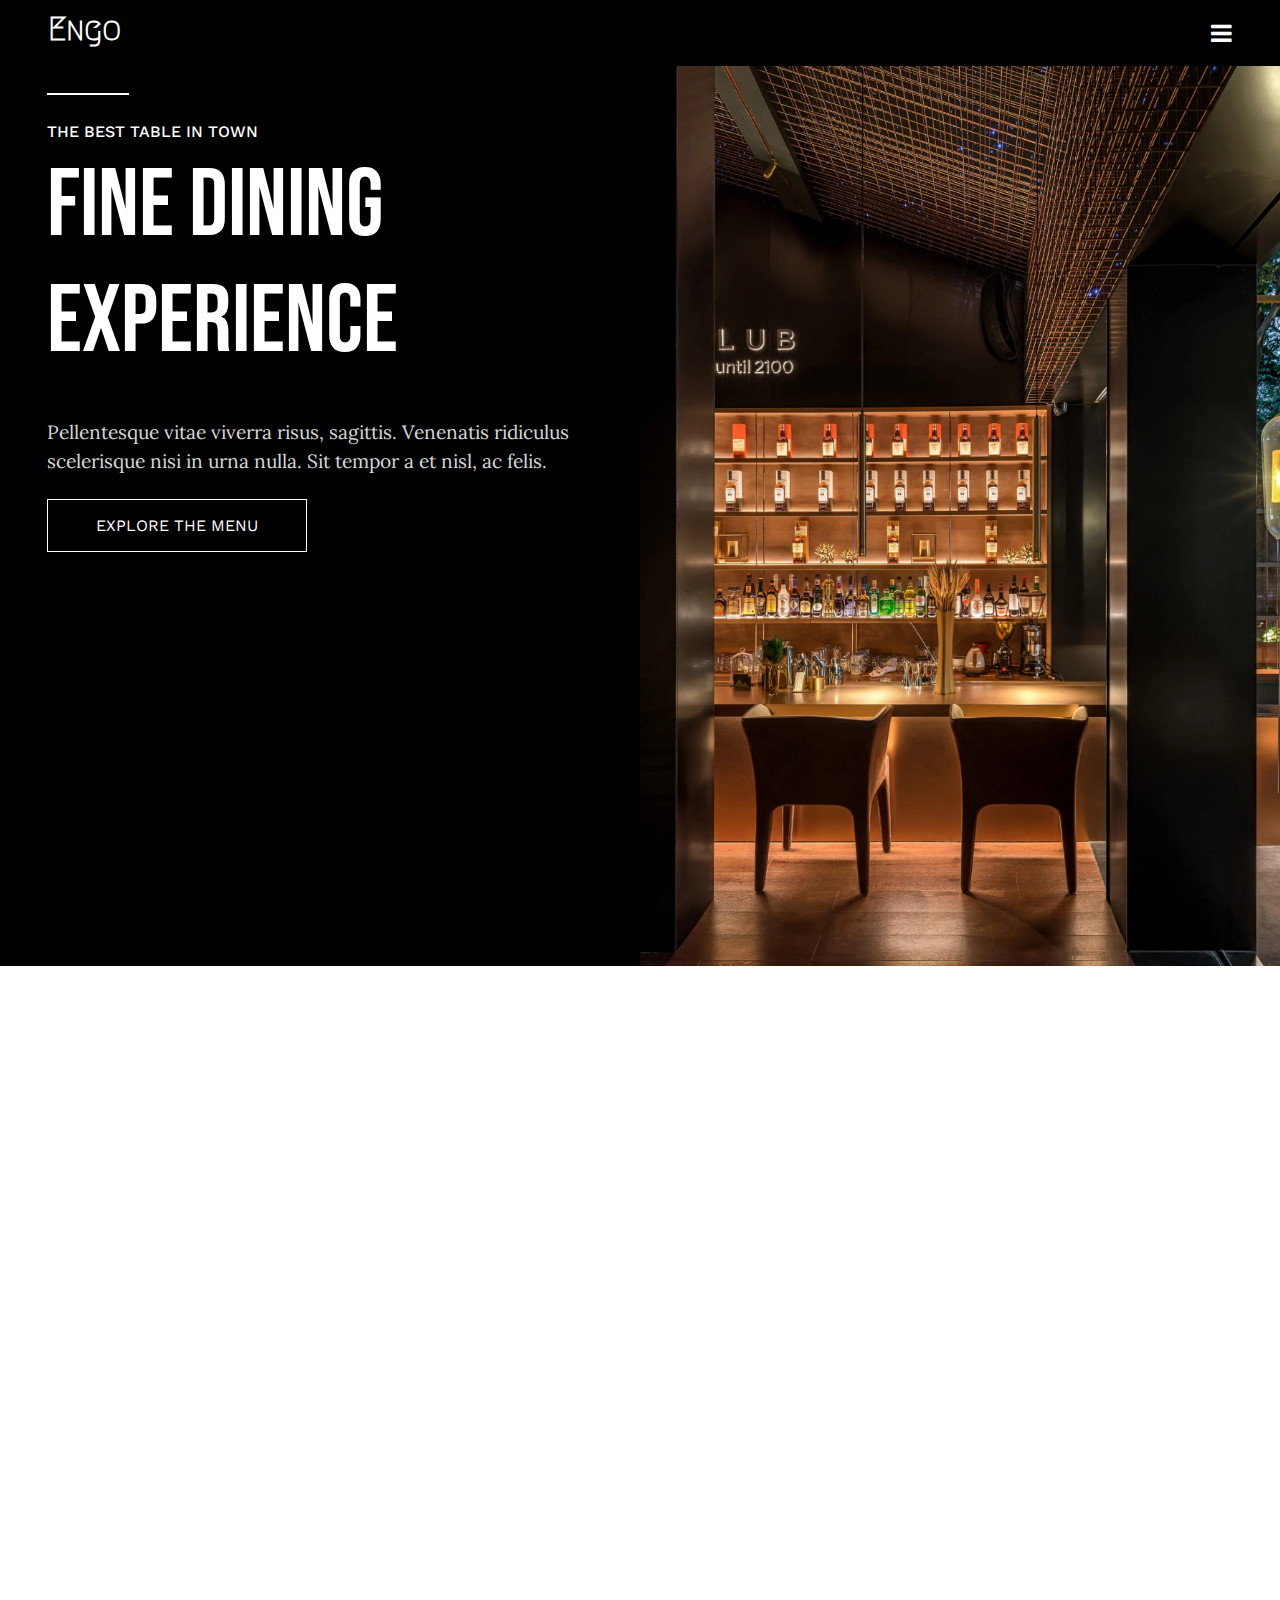
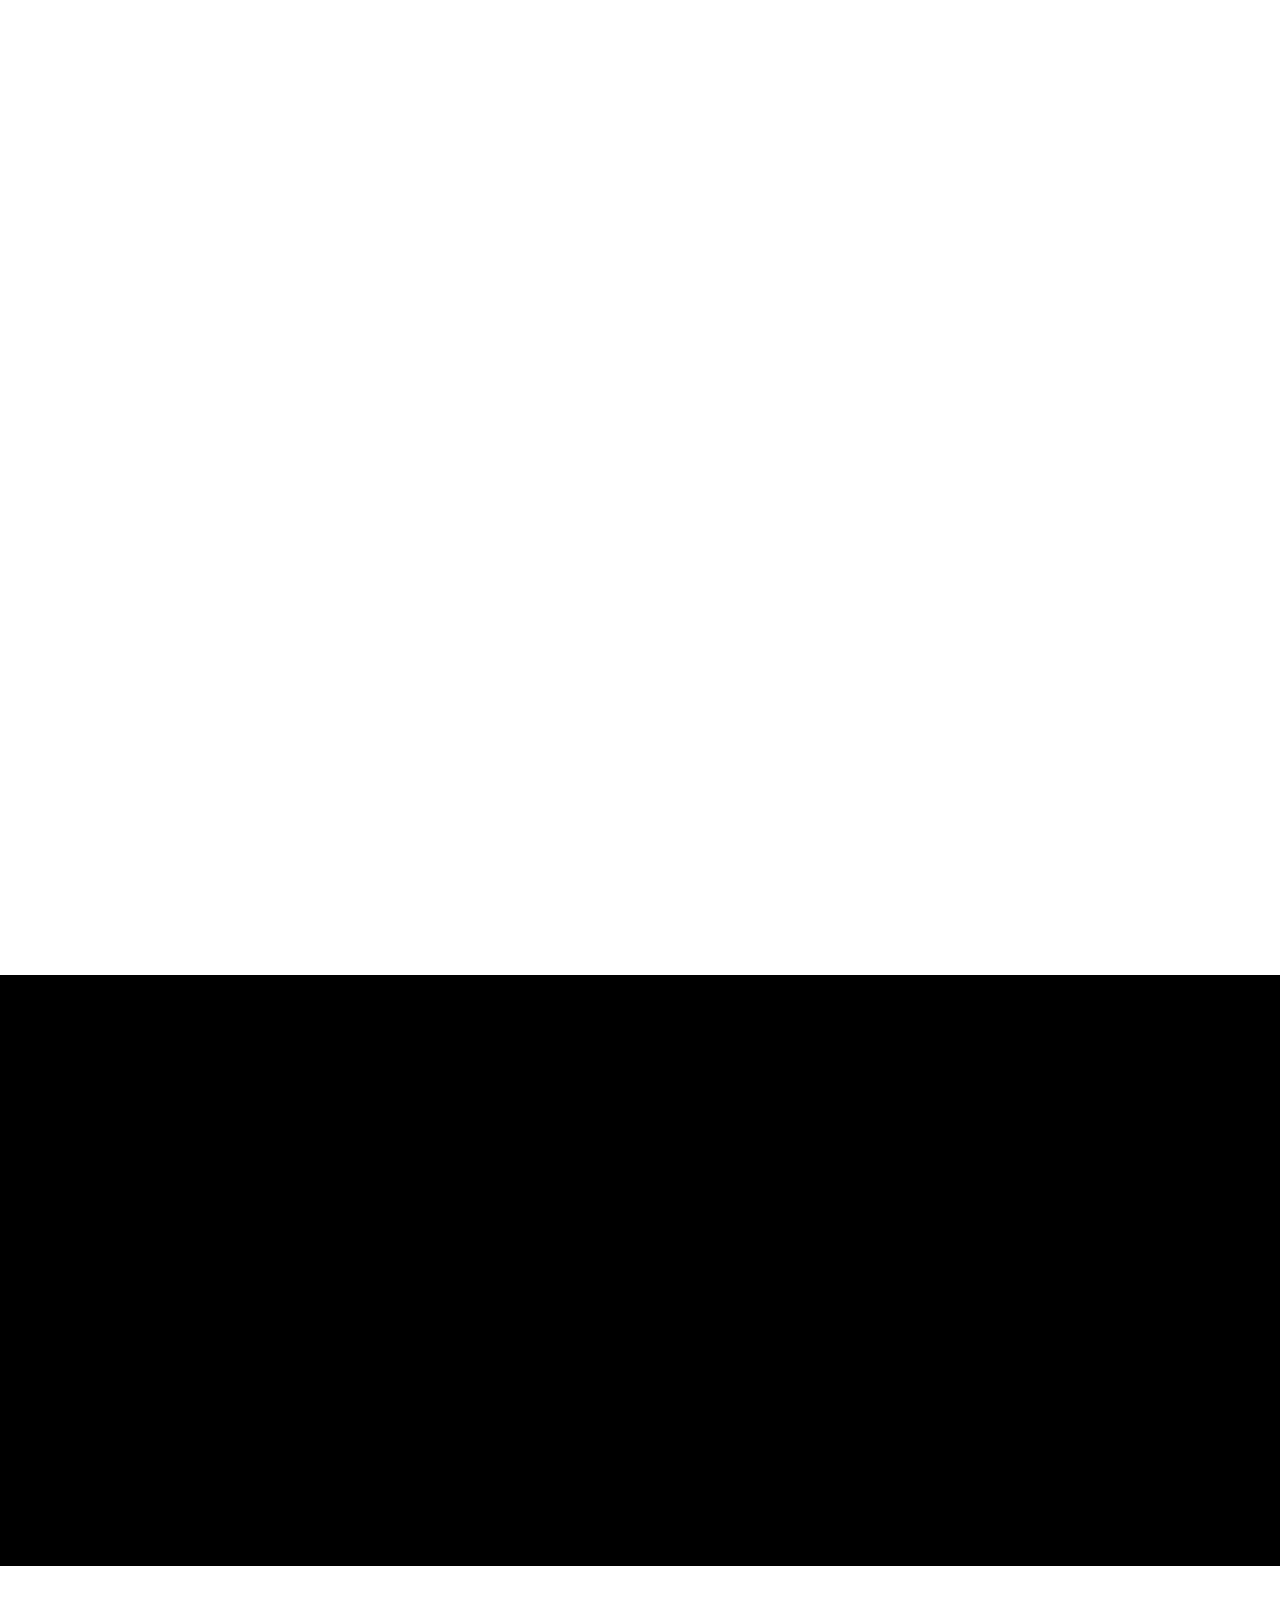
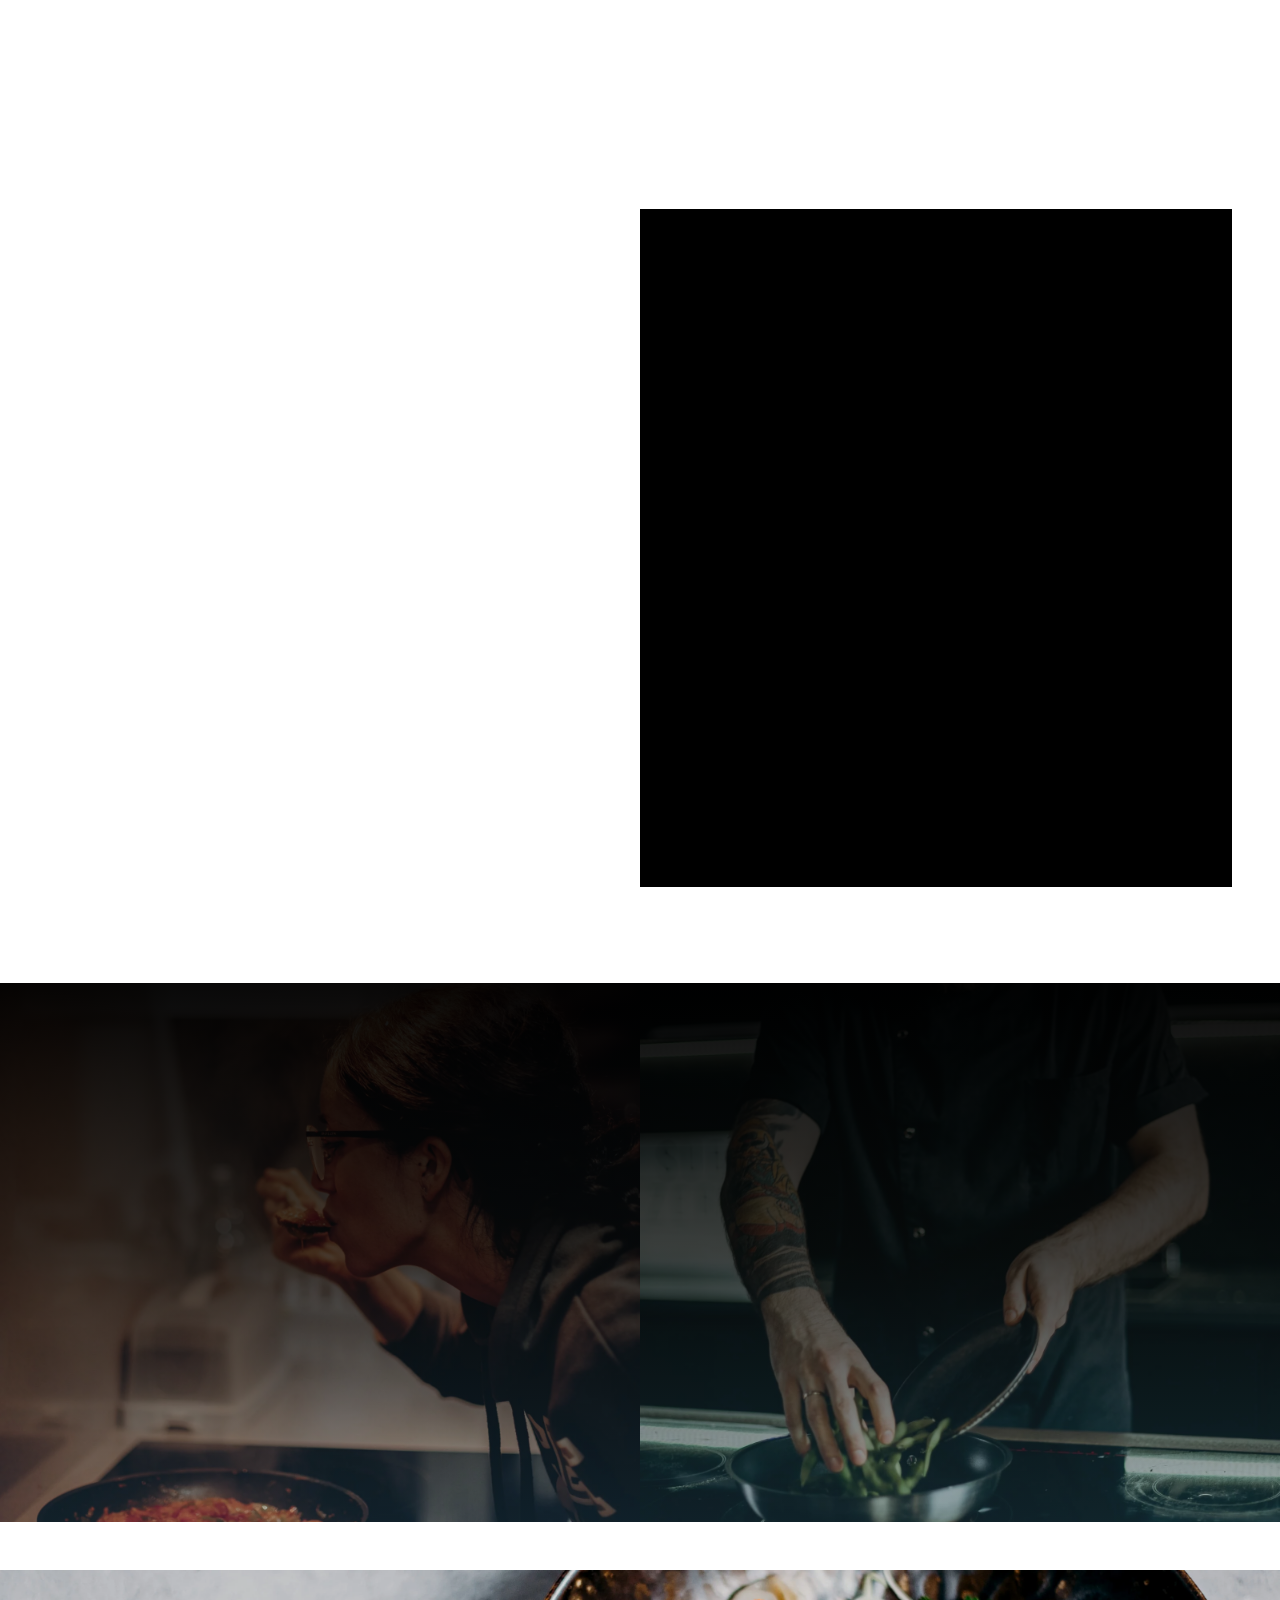
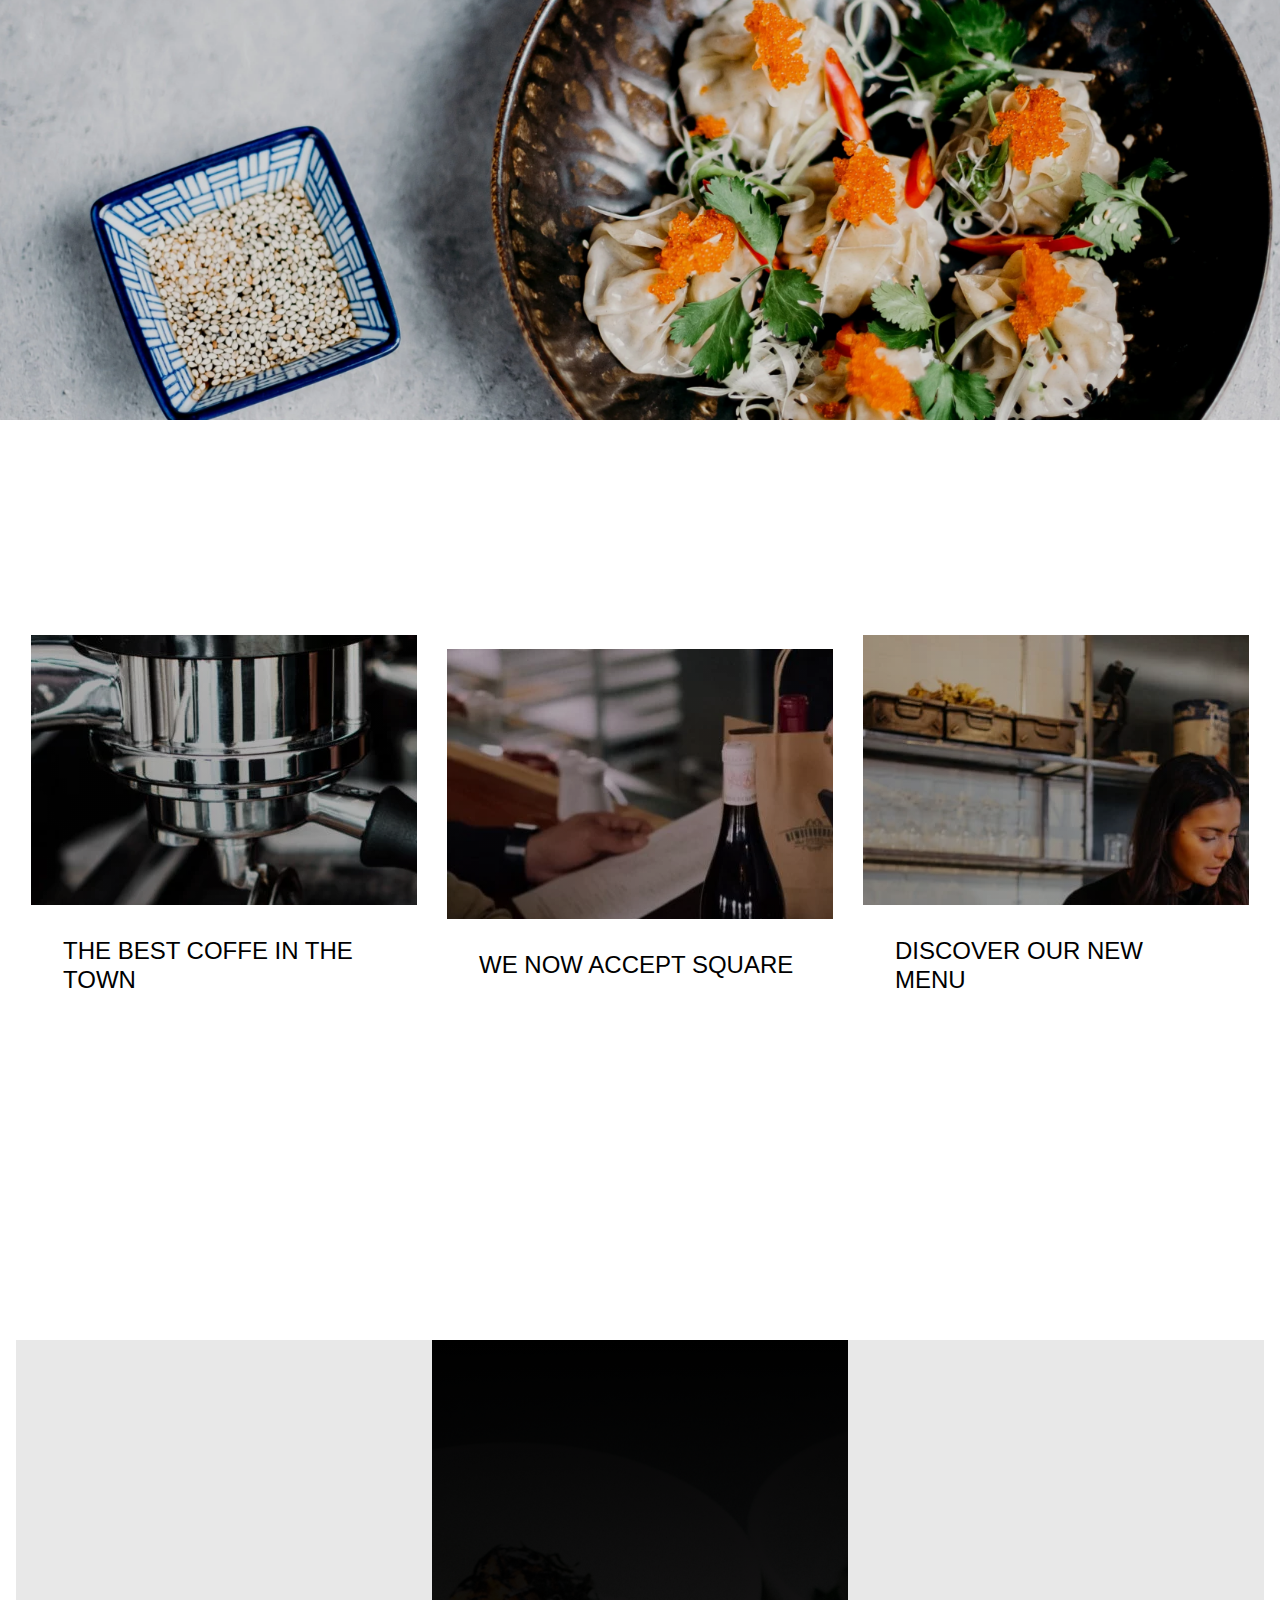
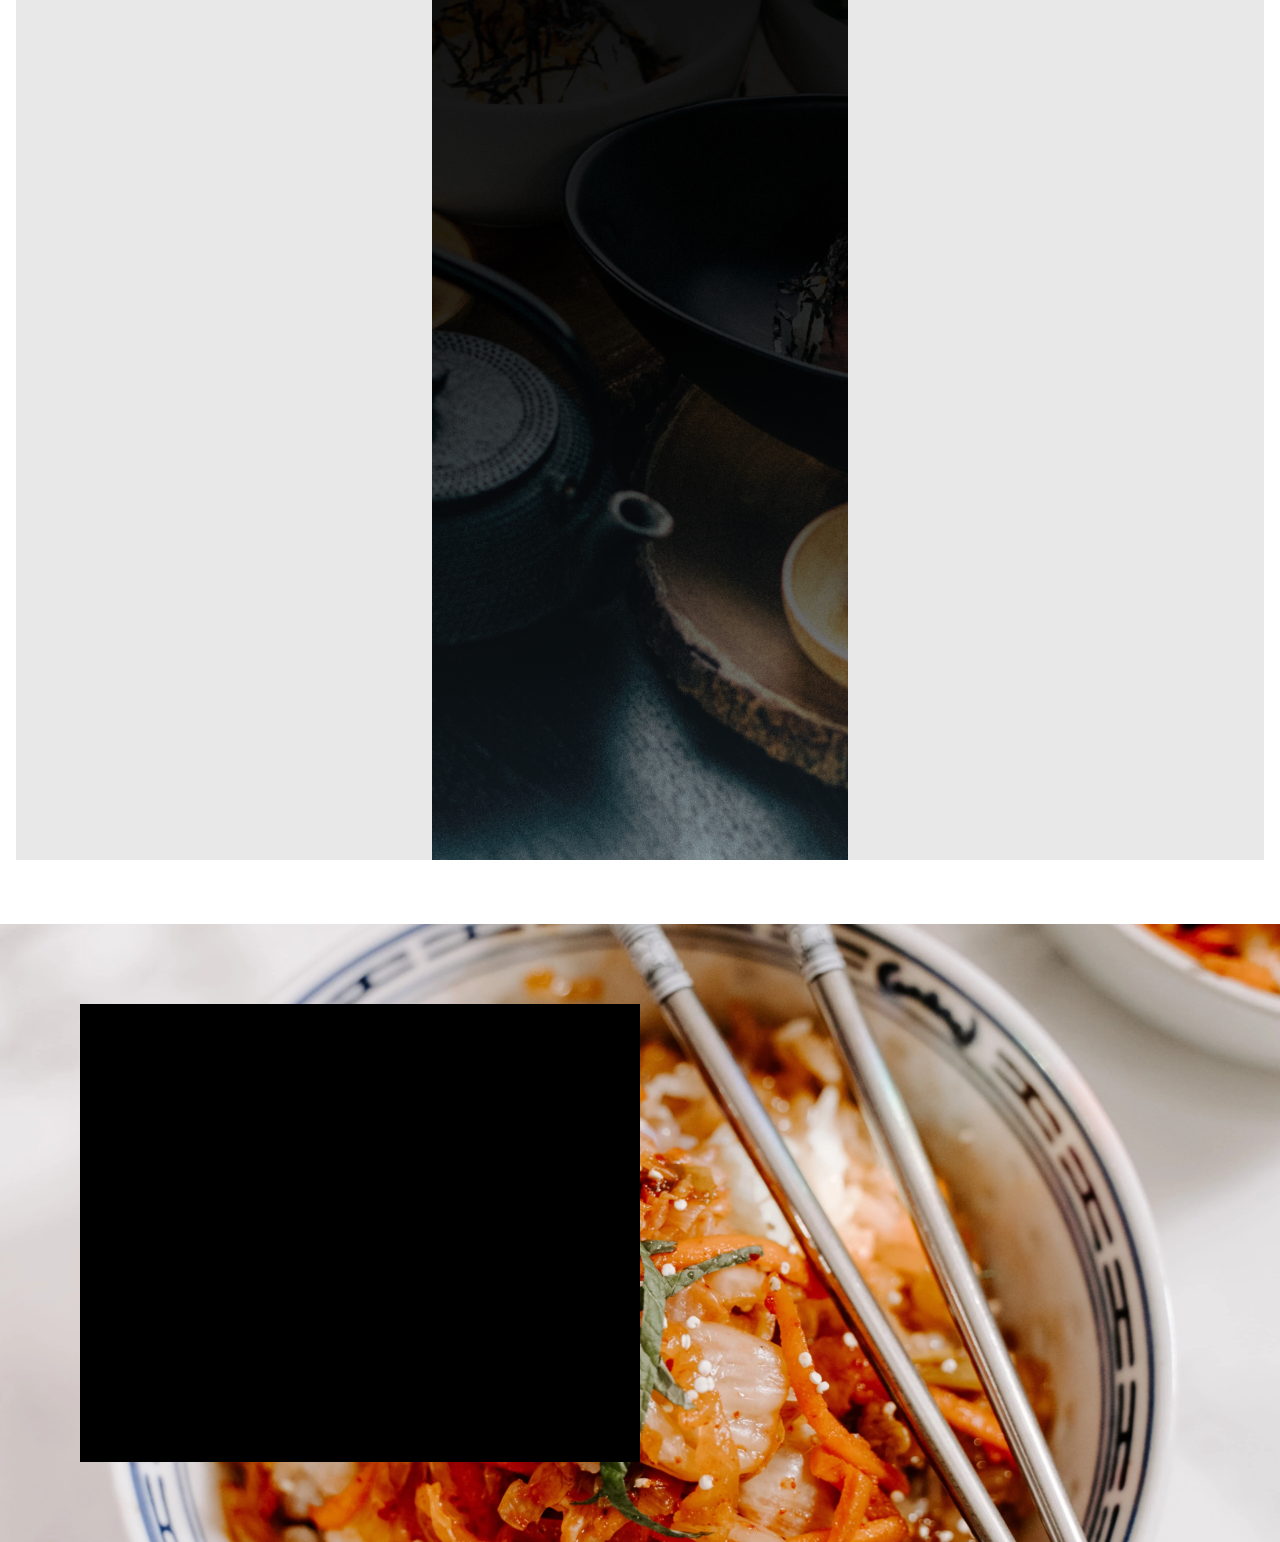
==== index.html @ 0f0e66f7 "inti commit" ====
<html lang="en">

<head>
    <meta charset="UTF-8">
    <meta name="viewport" content="width=device-width, initial-scale=1.0">
    <meta http-equiv="X-UA-Compatible" content="ie=edge">
    <title>Restaurant - Engo</title>
    <link rel="stylesheet" href="https://fonts.googleapis.com/css?family=Exo+2:400,600,700|Megrim">
    <link href="https://fonts.googleapis.com/css?family=Bebas+Neue&display=swap" rel="stylesheet">
    <link href="https://fonts.googleapis.com/css?family=Work+Sans&display=swap" rel="stylesheet">
    <link href="https://fonts.googleapis.com/css?family=Lora&display=swap" rel="stylesheet">
    <link rel="stylesheet" href="https://maxcdn.bootstrapcdn.com/font-awesome/4.7.0/css/font-awesome.min.css" integrity="sha384-wvfXpqpZZVQGK6TAh5PVlGOfQNHSoD2xbE+QkPxCAFlNEevoEH3Sl0sibVcOQVnN" crossorigin="anonymous">
    <link rel="stylesheet" href="https://labs.andrewchee.com/2018/css/main.css">
    <link rel="stylesheet" href="./assets/css/bootstrap.min.css">
    <link rel="stylesheet" href="./assets/css/animate.min.css">
    <link rel="stylesheet" href="./assets/css/style.css">
</head>

<body>
    <div class="container-fluid p-0 m-0">
        <div class="wrapper">
            <nav class="navbar">
                <h6 class="brand">Engo</h6>
                <div class="navbar-buttons">
                    <!-- <button class="button" type="button" name="button">CONTACT</button> -->
                    <span class="open-menu"><i class="fa fa-bars" aria-hidden="true"></i></span>
                </div>
            </nav>
        
            <nav class="overlay">
                <h6 class="nav-title">Engo</h6>
                <nav class="overlay-menu">
                    <ul>
                        <li><a href="#">Home</a></li>
                        <li><a href="#">Bulletin</a></li>
                        <li><a href="#">Our Menu</a></li>
                        <li><a href="#">Our Team</a></li>
                        <li><a href="#">Reception & Bar</a></li>
                        <li><a href="#">Culinary History</a></li>
                        <li><a href="#">Reservations</a></li>
                    </ul>
                    <div><span class="close-menu fa fa-times" aria-hidden="true"></span></div>
                </nav>
            </nav>

            <div id="Home">
                <div class="col-6">
                    <div class="home-spliter col-12">
                        <div class="spliter"></div>
                    </div>
                    <div class="home-content col-12">
                        <h4>THE BEST TABLE IN TOWN</h4>
                        <h1>FINE DINING <br> EXPERIENCE</h1>
                        <p>Pellentesque vitae viverra risus, sagittis. Venenatis ridiculus scelerisque nisi in urna nulla. Sit tempor a et nisl, ac felis.</p>
                        <a href="#">EXPLORE THE MENU</a>
                    </div>
                </div>
                <div class="home-image col-12 col-lg-6">
                    <div class="img"></div>
                </div>
            </div>
            <div id="About">
                <div class="about-content col-12 col-md-6">
                    <p><strong>HAC TELLUS, FELIS RISUS AT</strong> mattis mattis. Eget euismod semper eget tortor, donec amet, blandit. Tristique facilisi faucibus elementum feugiat in nam in feugiat. Ipsum odio etiam duis facilisis amet vulputate.</p>
                    <h1>food is our common ground, a universal experience.</h1>
                    <p>Tristique tempus condimentum diam donec. Condimentum ullamcorper sit elementum hendrerit mi nulla in consequat, ut. Metus, nullam scelerisque netus viverra dui.</p>
                    <img src="./assets/images/signature.webp" alt="signature">    
                </div>
                <div class="about-img col-12 col-md-6">
                    <img src="./assets/images/info22x.webp" alt="info">
                    <!-- <span><a href="#">CALIFORNIA ROLLS – $22</a></span> -->
                </div>
            </div>
            <div id="Services">
                <div class="col-12 col-md-6 col-lg-4 service">
                    <img src="./assets/images/noodles.png" alt="dish">
                    <h1>The best table in town</h1>
                    <hr>
                    <p>Sed aenean egestas ut aliquam turpis mauris, molestie. Vitae tellus tempor sem id tempus neque, tellus turpis turpis. Morbi tortor id gravida aliquet.</p>
                    <a href="#">EXPLORE THE MENU</a>
                </div>
                <div class="col-12 col-md-6 col-lg-4 service">
                    <img src="./assets/images/bell-covering-hot-dish.png" alt="dish">
                    <h1>Fresh produce everyday</h1>
                    <hr>
                    <p>Hendrerit amet, volutpat leo non, commodo maecenas scelerisque tincidunt. Morbi vulputate morbi purus quisque sit sagittis orci elementum gravida.</p>
                    <a href="#">LEARN MORE ABOUT US</a>
                </div>
                <div class="col-12 col-md-6 col-lg-4 service">
                    <img src="./assets/images/tea-cup.png" alt="tea">
                    <h1>Perfect For Groups</h1>
                    <hr>
                    <p>Quam eu proin sit massa condimentum. Volutpat non pulvinar aliquet nunc. Orci elementum in aliquet a gravida vivamus aliquam turpis vitae.</p>
                    <a href="#">MAKE A RESERVATION</a>
                </div>
            </div>
            <div id="Explore">
                <div class="explore-image col-12 col-lg-6">
                    <img src="./assets/images/slider32x.webp" alt="slider32x">
                </div>
                <div class="explore-part col-12 col-lg-6">
                    <div class="explore-spliter col-12">
                        <div class="spliter"></div>
                    </div>
                    <div class="explore-content col-12">
                        <h4>FINE DINING EXPERIENCE</h4>
                        <h1>THE BEST TABLE IN TOWN</h1>
                        <p>Pellentesque vitae viverra risus, sagittis. Venenatis ridiculus scelerisque nisi in urna nulla. Sit tempor a et nisl, ac felis.</p>
                        <a href="#">EXPLORE THE MENU</a>
                    </div>
                </div>
            </div>
            <div id="Critics">
                <div class="critics-heading col-12">
                    <h1>What critics are saying about us</h1>
                    <hr>
                </div>
                <div class="critics-body col-12">
                    <div class="critics-image col-12 col-lg-6">
                        <img src="./assets/images/blog72x.jpg" alt="blog72x">
                    </div>
                    <div class="critics-content col-12 col-lg-6">
                        <h4>MEGGY STEWART</h4>
                        <h1>NEW YORK TIMES</h1>
                        <div class="rating">
                            <label aria-label="1 star" class="rating-label" for="rating3-1"><i class="rating-icon fa fa-star"></i></label>
                            <label aria-label="2 stars" class="rating-label" for="rating3-2"><i class="rating-icon fa fa-star"></i></label>
                            <label aria-label="3 stars" class="rating-label" for="rating3-3"><i class="rating-icon fa fa-star"></i></label>
                            <label aria-label="4 stars" class="rating-label" for="rating3-4"><i class="rating-icon fa fa-star"></i></label>
                            <label aria-label="5 stars" class="rating-label" for="rating3-5"><i class="rating-icon fa fa-star"></i></label>
                        </div>
                        <div class="spliter"></div>
                        <p>Non arcu mauris tortor ultrices mollis tellus euismod fermentum. Habitant amet tincidunt id sapien accumsan sed at. </p>
                        <p>Mmalesuada ullamcorper amet. Pretium pretium dignissim nisi.</p>
                        <a href="#">READ FULL ARTICLE</a>
                    </div>
                </div>
            </div>
            <div id="Reports">
                <div class="report col-lg-6">
                    <div class="report-content col-12">
                        <h4>MARY MAXEY</h4>
                        <h1>THE GUARDIAN</h1>
                        <div class="rating">
                            <label aria-label="1 star" class="rating-label" for="rating3-1"><i class="rating-icon fa fa-star"></i></label>
                            <label aria-label="2 stars" class="rating-label" for="rating3-2"><i class="rating-icon fa fa-star"></i></label>
                            <label aria-label="3 stars" class="rating-label" for="rating3-3"><i class="rating-icon fa fa-star"></i></label>
                            <label aria-label="4 stars" class="rating-label" for="rating3-4"><i class="rating-icon fa fa-star"></i></label>
                            <label aria-label="5 stars" class="rating-label" for="rating3-5"><i class="rating-icon fa fa-star"></i></label>
                        </div>
                        <div class="spliter"></div>
                        <p>Non arcu mauris tortor ultrices mollis tellus euismod fermentum. Habitant amet tincidunt id sapien accumsan sed.</p>
                        <a href="#">READ FULL ARTICLE</a>
                    </div>
                </div>
                <div class="report col-lg-6">
                    <div class="report-content col-12">
                        <h4>PATRICK MONROE</h4>
                        <h1>GLOBE AND MAIL</h1>
                        <div class="rating">
                            <label aria-label="1 star" class="rating-label" for="rating3-1"><i class="rating-icon fa fa-star"></i></label>
                            <label aria-label="2 stars" class="rating-label" for="rating3-2"><i class="rating-icon fa fa-star"></i></label>
                            <label aria-label="3 stars" class="rating-label" for="rating3-3"><i class="rating-icon fa fa-star"></i></label>
                            <label aria-label="4 stars" class="rating-label" for="rating3-4"><i class="rating-icon fa fa-star"></i></label>
                            <label aria-label="5 stars" class="rating-label" for="rating3-5"><i class="rating-icon fa fa-star"></i></label>
                        </div>
                        <div class="spliter"></div>
                        <p>Vivamus magna justo, lacinia eget consectetur sed, convallis at tellus. Nulla porttitor accumsan tincidunt.</p>
                        <a href="#">READ FULL ARTICLE</a>
                    </div>
                </div>
            </div>
            <div class="fullwidth">
                <div class="content">
                    <h4>KUNG PAO CHICKEN – $32</h4>
                </div>
            </div>
            <div class="Blogs">
                <h1>Latest news & promotions</h1>
                <div class="blog col-12 col-md-6 col-lg-4">
                    <div class="blog-head">
                        <div class="blog-image"></div>
                        <div class="blog-author">
                            <div class="author">
                                <img src="./assets/images/info12x.webp" alt="Author of Tobias Reich" class="author-image">
                                <div class="author-content">
                                    <p class="author-header">Admin</p>
                                    <p class="author-subheader">January 7th, 2020 <br> Categories: News</p>
                                </div>
                            </div>
                        </div>
                    </div>
                    <div class="blog-body">
                        <h2 class="blog-headline">THE BEST COFFE IN THE TOWN</h2>
                        <p class="blog-text">Lorem ipsum dolor sit amet, consetetur sadipscing elitr, sed diam nonumy eirmod tempor invidunt ut labore et dolore.</p>
                    </div>
                    <div class="blog-footer">
                        <a href="#" class="blog-link">Read more</a>
                    </div>
                </div>
                <div class="blog col-12 col-md-6 col-lg-4">
                    <div class="blog-head">
                        <div class="blog-image"></div>
                        <div class="blog-author">
                            <div class="author">
                                <img src="./assets/images/info12x.webp" alt="Author of Tobias Reich" class="author-image">
                                <div class="author-content">
                                    <p class="author-header">Admin</p>
                                    <p class="author-subheader">January 7th, 2020 <br> Categories: News</p>
                                </div>
                            </div>
                        </div>
                    </div>
                    <div class="blog-body">
                        <h2 class="blog-headline">WE NOW ACCEPT SQUARE</h2>
                        <p class="blog-text">Lorem ipsum dolor sit amet, consetetur sadipscing elitr, sed diam nonumy eirmod tempor invidunt ut labore et dolore.</p>
                    </div>
                    <div class="blog-footer">
                        <a href="#" class="blog-link">Read more</a>
                    </div>
                </div>
                <div class="blog col-12 col-md-6 col-lg-4">
                    <div class="blog-head">
                        <div class="blog-image"></div>
                        <div class="blog-author">
                            <div class="author">
                                <img src="./assets/images/info12x.webp" alt="Author of Tobias Reich" class="author-image">
                                <div class="author-content">
                                    <p class="author-header">Admin</p>
                                    <p class="author-subheader">January 7th, 2020 <br> Categories: News</p>
                                </div>
                            </div>
                        </div>
                    </div>
                    <div class="blog-body">
                        <h2 class="blog-headline">DISCOVER OUR NEW MENU</h2>
                        <p class="blog-text">Lorem ipsum dolor sit amet, consetetur sadipscing elitr, sed diam nonumy eirmod tempor invidunt ut labore et dolore.</p>
                    </div>
                    <div class="blog-footer">
                        <a href="#" class="blog-link">Read more</a>
                    </div>
                </div>
            </div>
            <div class="Menu">
                <div class="men col-lg-4">
                    <h1>HORS D’OEUVRES</h1>
                    <div class="menu-detail">
                        <a href="#">AHI SALMON NIGIRI</a>
                        <small>$48</small>
                        <p>Eget vulputate vitae quis rutrum blandit sed. Quam nulla sit lacinia.</p>
                    </div>
                    <div class="menu-detail">
                        <a href="#">UMI MASU SALAD</a>
                        <small>$48</small>
                        <p>Ac vel, risus ornare senectus placerat duis amet dictumst tellus.</p>
                    </div>
                    <div class="menu-detail">
                        <a href="#">TEMAKI WITH CRAB</a>
                        <small>$48</small>
                        <p>Mollis ornare sit sapien, sodales. Cursus duis proin semper quisque.</p>
                    </div>
                    <div class="menu-detail">
                        <a href="#">California Rolls</a>
                        <small>$48</small>
                        <p>Ac vel, risus ornare senectus placerat duis amet dictumst tellus.</p>
                    </div>
                </div>
                <div class="men col-lg-4">
                    <div class="over">
                        <h1>Main Course</h1>
                    <div class="menu-detail">
                        <a href="#">Braised Abalone</a>
                        <small>$48</small>
                        <p>Mollis ornare sit sapien, sodales. Cursus duis proin semper quisque.</p>
                    </div>
                    <div class="menu-detail">
                        <a href="#">Twice Cooked Pork</a>
                        <small>$48</small>
                        <p>Ac vel, risus ornare senectus placerat duis amet dictumst tellus.</p>
                    </div>
                    <div class="menu-detail">
                        <a href="#">Kung Pao Chicken</a>
                        <small>$48</small>
                        <p>Quis duis sit dictum aliquam a velit enim. Tellus in sit augue aliquam.</p>
                    </div>
                    <div class="menu-detail">
                        <a href="#">CHAR SIU & SUSHIS</a>
                        <small>$48</small>
                        <p>Feugiat rhoncus ipsum tristique purus diam, et dolor molestie.</p>
                    </div>
                    </div>
                </div>
                <div class="men col-lg-4">
                    <h1>DESSERTS</h1>
                    <div class="menu-detail">
                        <a href="#">Chocolate ball cake</a>
                        <small>$48</small>
                        <p>In pellentesque in felis massa vehicula. In sed euismod ut.</p>
                    </div>
                    <div class="menu-detail">
                        <a href="#">LIME PIE WITH CRUST</a>
                        <small>$48</small>
                        <p>Mollis ornare sit sapien, sodales. Cursus duis proin semper quisque.</p>
                    </div>
                    <div class="menu-detail">
                        <a href="#">RASBERRY PEAR CAKE</a>
                        <small>$48</small>
                        <p>Eget vulputate vitae quis rutrum blandit sed. Quam nulla sit.</p>
                    </div>
                    <div class="menu-detail">
                        <a href="#">Café Au Lait</a>
                        <small>$48</small>
                        <p>Eget vulputate vitae quis rutrum blandit sed. Quam nulla sit.</p>
                    </div>
                </div>
            </div>
            <div class="View">
                <div class="offer">
                    <h1>BRAISED ABALONE</h1>
                    <div class="spliter"></div>
                    <p>Pretium accumsan porttitor viverra leo gravida mollis imperdiet. Fringilla nibh pharetra sociis leo amet.</p>
                    <a href="#">VIEW IN THE MENU</a>
                </div>
            </div>
            
        </div>
    </div>
    <script src="./assets/js/jquery-3.4.1.js"></script>
    <script src="./assets/js/popper.min.js"></script>
    <script src="./assets/js/bootstrap.min.js"></script>
    <script src="./assets/js/bootstrap.bundle.min.js"></script>
    <script src="./assets/js/pace.min.js"></script>
    <script src="./assets/js/jquery.bez.js"></script>
    <script src="./assets/js/TweenMax.min.js"></script>
    <script src="./assets/js/scrollreveal.min.js"></script>

    
    <script src="./assets/js/script.js"></script>
</body>

</html>
---- assets/css/style.css ----
*,
*:before,
*:after {
	box-sizing: border-box;
	margin: 0;
	padding: 0;
}

html,
body {
	padding: 0;
	margin: 0 auto;
	height: 100%;
	background: #000;
	width: 100%;
}

h1 {
	font-family: 'Bebas Neue', cursive;
	font-size: 5.5em;
}

h4,
a {
	font-family: 'Work Sans', sans-serif;
}

a {
	text-decoration: none !important;
	color: #fff;
	border: 1px solid #fff;
	padding: 1em 3em;
	transition: all 0.5s;
}

a:hover {
	background-color: #fff;
	transition: all 0.5s;
	color: #000;
}


h4 {
	font-size: 1em;
}

p {
	font-family: 'Lora', serif;
	font-size: 1.2em;
	color: #d6d6d6;
	margin: 2em 0;
}

img {
	width: 100%
}

nav .brand {
	font-size: 2em;
	font-family: "Megrim", cursive;
	color: #FFF;
	font-weight: bold;
}

.navbar {
	height: auto;
	width: 100%;
	top: 0;
	display: flex;
	z-index: 1000;
	background-color: #000;
	position: sticky;
	justify-content: space-between;
	align-items: center;
	padding: 0.6em 3em;
	transition: all 1s;
}

.scrolling {
	border-radius: 100px;
	top: 1em;
	width: 95%;
	left: 2%;
	background: #fff;
	transition: all 1s;
	-webkit-box-shadow: 0px 0px 5px 1px rgba(0, 0, 0, 0.39);
	box-shadow: 0px 0px 5px 1px rgba(0, 0, 0, 0.39);
}

.navbar-buttons {
	position: relative;
	width: auto;
	display: flex;
	justify-content: space-between;
	align-items: center;
}

button.button {
	background-color: transparent;
	width: 97px;
	height: 30px;
	font-size: 0.75em;
	color: #fff;
	border: 1px solid #ee4540;
	border-radius: 25px;
	cursor: pointer;
	transition: all.3s;
	font-family: "Exo 2", sans-serif;
	font-size: 0.8em;
}

.button:hover,
.button:focus,
.button:active {
	color: #fff;
}

.button:hover:after,
.button:focus:after,
.button:active:after {
	width: 100%;
	background: #ee4540;
}

.button:hover::after {
	width: 35%;
}

.button:hover {
	background: transparent;
	border: 1px solid #ee4540;
	color: #fff;
}

button:focus {
	outline: 0;
}

.open-menu {
	cursor: pointer;
	transition: all 1s;
	color: #fff;
	font-size: 1.5em;
}


.close-menu {
	margin-top: 3em;
	cursor: pointer;
	transition: all 1s;
	font-size: 2em;
	color: #ee4540;
}

.close-menu:hover {
	transition: all 1s;
	color: #fff;
}

.button:hover {
	transform: scale(1.1);
}

.overlay {
	position: fixed;
	background: #000;
	top: 0;
	left: 0;
	width: 100%;
	height: 100%;
	opacity: 0;
	z-index: 10000;
	padding: 5em 0;
	visibility: hidden;
	transition: opacity 0.35s, visibility 0.35s, height 0.35s;
	overflow: hidden;
}

.overlay.open {
	opacity: 1;
	visibility: visible;
	height: 100%;
	overflow: hidden;

}

.overlay .nav-title {
	font-family: "Megrim", cursive;
	font-size: 4em;
	color: #ee4540;
	font-weight: bold;
	letter-spacing: 10px;
	text-transform: uppercase;
	text-align: center;
	position: relative;
	margin: 0 auto;
	left: 50%;
	top: 8%;
	transform: translate(-50%);
}

.overlay nav {
	position: relative;
	height: 45%;
	top: 45%;
	font-size: .75em;
	transform: translateY(-50%);
	text-align: center;
}

.overlay ul {
	list-style: none;
	padding: 0em;
	margin: 0 auto;
	display: inline-block;
	position: relative;
	width: 100%;
	height: 100%;
}

.overlay ul li {
	display: inline-block;
	position: relative;
	opacity: 0;
	margin: 1em;
	letter-spacing: 8px;
	font-family: "Exo 2", sans-serif;
	font-size: 1.5em;
	font-weight: 400;
	text-transform: uppercase;
}

.overlay ul li a {
	display: block;
	color: #fff;
	text-decoration: none;
	overflow: hidden;
	transition: all 0.4s;
	background: transparent;
	border: none;
	padding: 0;
}

.overlay ul li a:after {
	content: "";
	position: absolute;
	top: 50%;
	left: 48%;
	width: 0%;
	transform: translateX(-50%);
	height: 4px;
	background: #fff;
	transition: 0.35s;
}

.overlay ul li a:hover,
.overlay ul li a:focus,
.overlay ul li a:active {
	color: #fff;
}

.overlay ul li a:hover:after,
.overlay ul li a:focus:after,
.overlay ul li a:active:after {
	width: 110%;
	background: #ee4540;
}

.overlay.open li {
	animation: fadeInRight 0.5s ease forwards;
	animation-delay: 0.35s;
}

.overlay.open li:nth-of-type(2) {
	animation-delay: 0.4s;
}

.overlay.open li:nth-of-type(3) {
	animation-delay: 0.45s;
}

.overlay.open li:nth-of-type(4) {
	animation-delay: 0.5s;
}

.scrolling .open-menu,
.scrolling .brand,
.scrolling .nav-title {
	color: #000 !important;
}

@keyframes fadeInRight {
	0% {
		opacity: 0;
		left: 20%;
	}

	100% {
		opacity: 1;
		left: 0;
	}
}

.spliter {
	border: 0.8px solid #fff;
	width: 15%;
	margin: 5% 0;
}

#Home {
	color: #fff;
	display: flex;
	flex-direction: column;
	justify-content: flex-start;
	align-items: flex-start;
	text-align: left;
	background: #000;
}

.home-spliter {
	padding: 0 2em;
}

.home-content {
	padding: 0 2em;
	padding-bottom: 3em;
}


.home-image {
	padding: 0;
	height: 70vh;
}

.img {
	height: 100%;
	background: url('../images/slider52x.webp');
	background-position: center center;
	background-attachment: scroll;
	background-size: cover;
}

#About {
	padding: 3.5em 1.8em;
	background: #fff;
}

.about-content p {
	font-size: 1.1em;
	color: #000;
}

.about-content strong {
	font-weight: bold;
}

.about-content h1 {
	font-size: 3.5em;
	color: #000;
}

.about-content img {
	width: 60%;
}

.about-img {
	margin-top: 10%;
	padding: 0;
	transition: all 1s;
	position: relative;
}

.about-img img {
	filter: brightness(1.11) contrast(1.39) grayscale(0.27);
}

.about-img:hover {
	transform: scale(1.05);
	transition: all 1s;
}

.about-img span {
	position: absolute;
	z-index: 10000;
	left: 15%;
	font-size: 1.2em;
	letter-spacing: 6px;
	font-family: 'Bebas Neue', cursive;
	top: 10%;
	color: #fff;
}

#Services {
	background: #fff;
	text-align: center;
	padding: 2em;
}

.service {
	padding: 3em 1em;
	margin: 10% 0;
	transition: all 1s;
}

.service:hover {
	-webkit-box-shadow: 0px 0px 26px 6px rgba(0, 0, 0, 0.18);
	box-shadow: 0px 0px 26px 6px rgba(0, 0, 0, 0.18);
	border-radius: 30px;
	transform: scale(1.01);
	transition: all 1s;
}

.service h1 {
	color: #000;
	font-size: 2em;
}

.service hr {
	width: 40%;
	margin: 6% auto;
}

.service p {
	font-size: 1.03em;
	color: #000;
	margin-bottom: 10%;
}

.service a {
	color: #000;
	border: 1px solid #d6d6d6;
}

.service a:hover {
	border-color: #000;
}

.service img {
	width: 40%;
	margin: 7% 0;
}

#Explore {
	color: #fff;
}

.explore-image {
	padding: 0;
}


.explore-part {
	padding: 5em 2em;
}

.explore-part .explore-spliter .spliter {
	border: 0.8px solid #fff;
	width: 15%;
	margin: 8% 0;

}

.explore-content h4 {
	font-size: 1em;
}

.explore-content h1 {
	font-size: 4.5em;
}

.explore-content p {
	font-size: 1.2em;
	margin-top: 1em;
	margin-bottom: 2em;
}

#Critics {
	background-color: #fff;
	padding: 3em 2em;
}

#Critics a{
	padding: 1em 2em; 
}

.critics-heading {
	text-align: center;
	margin: 4em 0;
}

.critics-heading h1 {
	font-family: 'Lora';
	font-style: italic;
	font-size: 2.2em;
}

.critics-body {
	padding: 0;
}

.critics-heading hr {
	width: 25%;
	background-color: #dfdfdf;
	margin: 1.5em auto;
}

.critics-image {
	padding: 0;
}

.critics-content {
	background-color: #000;
	padding: 4em 3em;
	color: #fff;
	transition: all 1s;
}

.critics-content:hover {
	transition: all 1s;
	transform: scale(1.06);
}

.critics-content h4 {
	font-size: 1em;
}

.critics-content h1 {
	font-size: 3.5em;
	line-height: 70px;
}

.critics-content p {
	font-size: 1.1em;
	margin: 2em 0;
}

.rating {
	display: inline-flex;
	margin: 1em 0;
}

.rating .rating-label {
	cursor: pointer;
	padding: 0 0.1em;
	font-size: 1.5rem;
}

.rating .rating-icon {
	color: #ddd;
}

#Reports {
	background-color: #fff;
	padding: 2em;
}

.report {
	height: auto;
	margin: 3em 0;
}

.report:first-child {
	background: url(../images/info52x.webp);
	background-position: center center;
	background-repeat: no-repeat;
	background-size: cover;
}

.report:last-child {
	background: url(../images/info12x.webp);
	background-position: center center;
	background-repeat: no-repeat;
	background-size: cover;
}

.report-content {
	background: linear-gradient(to bottom, #000000f3, #080a0abd, #2c536457);
	padding: 6em 2em;
	color: #fff;
}

.report-content h4 {
	font-size: 1em;
}

.report-content h1 {
	font-size: 3.5em;
	line-height: 70px;
}

.report-content p {
	font-size: 1.1em;
	margin: 2em 0;
}

.fullwidth {
	background: url(../images/page52x.webp);
	background-position: center center;
	background-size: cover;
	height: 25vh;
	width: 100%;
	position: relative;
}

.fullwidth .content {
	width: 100%;
	height: 100%;
	display: flex;
	background-color: rgba(0, 0, 0, 0.068);
	align-items: flex-end;
	justify-content: center;
	text-align: center;
	color: #fff;
	font-size: 1.2em;
}

.Blogs {
	background-color: #fff;
	display: flex;
	flex-direction: column;
	justify-content: center;
	align-items: center;
	padding: 3em 0;
	text-align: center;
}

.Blogs h1{
	font-size: 2.5em;
	font-family: "Lora";
	font-style: italic;
}

.blog {
	text-align: left;
	position: relative;
	display: flex;
	flex-direction: column;
	width: 80%;
	background: white;
	text-decoration: none;
	margin: 5% 0;
	overflow: hidden;
	transition-property: color;
	transition-delay: 0.15s;
}

.blog.hover {
	color: white;
	transition-delay: 0;
}

.blog,
.blog-image,
.blog-image::after,
.blog-author,
.blog-body,
.blog-footer,
.blog-border {
	transition-duration: 0.4s;
	transition-timing-function: cubic-bezier(0.51, 0.92, 0.24, 1);
}

.blog-head {
	position: relative;
	padding-top: 70%;
}

.blog-author {
	position: absolute;
	padding: 2em;
	left: 0;
	bottom: 0;
	color: white;
	transition-property: transform;
	transition-delay: 0.15s;
}

.blog.hover .blog-author {
	-webkit-transition-delay: 0;
	transition-delay: 0;
}

.blog-image {
	position: absolute;
	top: 0;
	left: 0;
	right: 0;
	bottom: 0;
	background-size: cover;
	background-position: bottom bottom;
	transform-origin: top center;
	transition-property: transform;
	transition-delay: 0.15s;
	background-repeat: no-repeat;
}

.blog:nth-child(2) .blog-image {
	background: url(../images/blog92x-600x687.webp);
}

.blog:nth-child(3) .blog-image {
	background: url(../images/blog82x-600x687.webp);
}

.blog:nth-child(4) .blog-image {
	background: url(../images/blog72x-600x687.webp);
}

.blog-image::after {
	content: '';
	position: absolute;
	top: 0;
	left: 0;
	right: 0;
	bottom: 0;
	opacity: .5;
	background: linear-gradient(30deg, rgba(0, 0, 0, 0.85), rgba(0, 0, 0, 0.5));
	transition-property: opacity;
	transition-delay: 0.15s;
	color: #fff!important;
}

.blog.hover .blog-image {
	transition-delay: 0;
}

.blog.hover .blog-image::after {
	opacity: 1;
	transition-delay: 0;
}

.blog-body {
	position: relative;
	padding: 2em;
	transition-property: transform;
	transition-delay: 0.15s;
	color: #000;

}

.blog.hover .blog-body {
	transition-delay: 0;
}

.blog-headline {
	font-weight: 400;
	margin: 0 0 .8em;
}

.blog-text {
	line-height: 1.5;
	margin: 0;
	opacity: .8;
	color: #000;
}

.blog:hover .blog-text{
	color: #fff;
}
.blog:hover .blog-headline{
	color: #fff;
}
.blog-footer {
	position: absolute;
	left: 0;
	right: 0;
	bottom: 0;
	padding: 0 2em 2em;
	opacity: 0;
	transition-property: opacity;
}

.blog.hover .blog-footer {
	opacity: 1;
	transition-delay: 0.15s;
}

.blog-link {
	color: #fff;
}
.blog-link:hover{
	color: #000;
}

.blog-border {
	position: absolute;
	left: 0;
	bottom: 0;
	width: 100%;
	height: 6px;
	background: #b5272d;
	transform: scaleY(0);
	transition-property: transform;
}

.blog.hover .blog-border {
	transform: none;
	transition-delay: 0.15s;
}

.author {
	display: flex;
	align-items: center;
}

.author-image {
	flex-shrink: 0;
	margin-right: 1em;
	width: 56px;
	height: 56px;
	border-radius: 100%;
	overflow: hidden;
}

.author-content {
	display: grid;
	grid-gap: .4em;
	color: #fff!important;
	font-size: .9em;
}

.author-header {
	margin: 0;
	font-weight: 600;
	color: #fff!important;

}

.author-subheader {
	margin: 0;
	opacity: .8;
	color: #fff!important;
}

.Menu{
	background-color: #fff;
	display:flex;
	flex-direction: column;
	align-items: flex-start;
	justify-content: center;
	text-align: left;
	color: #000;
	padding: 2em;
}
.Menu h1{
	font-size: 3em;
}
.men{
	background-color: rgb(232, 232, 232);
	padding: 6em 2.5em;
}

.men:nth-child(2){
	background: url(../images/misc22x.jpg);	
	background-size: cover;
	position: relative;
	color: #fff;
	padding: 0;
}

.men .over{

	padding: 6em 2.5em;
	background: linear-gradient(to bottom, #000000, #000000d8, #20333b71);
}
.men .over p,.men .over a,.men .over a:hover{
	color: #fff;
}

.menu-detail{
	display:flex;
	flex-direction: column;
	align-items: flex-start;
	justify-content: center;
	margin: 4em 0;
}
.Menu a{
	border: none;
	color: #000;
	padding: 0;
	font-size: 1.8em;
	font-family: 'Bebas Neue', cursive;
}
.Menu a:hover{
	background-color: transparent;
	color: #000;
}
.Menu p{
	color: #000;
	margin: 0;
}
.Menu small{
	margin: 1em 0;
}

.View{
	background: url(../images/hero42x.webp);
	background-size: cover;
	padding: 2em;
}
.offer{
	background-color: #000;
	padding: 2em;
	color: #fff;
}
.offer h1{
	font-size: 4em;
}

.offer .spliter{
	margin: 2em 0;
}
/* ==========================================================================
   Media Queries
   ========================================================================== */

/* Small devices (landscape phones, 576px and up) */
@media (min-width: 576px) {
	.about-img span {
		left: 5%;
		font-size: 1em;
	}

	#Services {
		padding: 4em;
	}

	.service {
		padding: 3em;
	}

	#Critics {
		padding: 3em;
	}

	#Reports {
		padding: 4em;
	}
	.Menu{
		padding: 6em;
	}
	.men{
		padding: 5em;
	}
	.men:nth-child(2){
		padding: 0;
	}
	.men .over{
		padding: 5em;
	}
	.View,.offer{
		padding: 4em;
	}
}

/* Medium devices (tablets, 768px and up) */
@media (min-width: 768px) {
	#About {
		display: flex;
		flex-direction: row;
		flex-wrap: wrap;
	}

	.about-img {
		margin: 0;
	}

	.about-img img {
		width: 90%;
		height: 60%;
		margin-top: 5em;
		float:right;
	}

	#Services {
		display: flex;
		flex-direction: row;
		flex-wrap: wrap;
		justify-content: center;
		align-items: center;	
		padding: 1em;
	}

	.service{
		padding: 3em;
	}
	.service img{
		width: 25%;	
	}
	.service h1{
		font-size: 2em;
	}
	.service p{
		font-size: 1em;
	}

	.Blogs{
		flex-direction: row;
		flex-wrap: wrap;
		padding: 2em;
	}
	.blog h2{
		font-size: 1.5em;
	}
	.blog p{
		font-size: 1em;
	}
	.Menu{
		padding: 3em;
	}
	.men{
		padding: 7em;
	}
	.men:nth-child(2){
		padding: 0;
	}
	.men .over{
		padding: 7em;
	}
	.View,.offer{
		padding: 5em;
	}

}

/* Large devices (desktops, 992px and up) */
@media (min-width: 992px) {
	#Home{
		flex-direction:row;
		flex-wrap: wrap;
	}
	#Home .home-image{
		width: 100%;
		height: 100vh;
	}
	.home-content h1{
		font-size: 6em;
	}
	#Services{
		padding: 2em;
	}
	.service h1{	
		font-size: 1.5em;
	}
	.service p{
		font-size: 0.9em;
	}
	.service a{
		padding: 1em;
		font-size: 0.8em;
	}
	#Explore{
		display: flex;
		flex-direction: row;
		flex-wrap: wrap;
	}
	.explore-image img{
		height: 100%;
	}
	.critics-body{
		display: flex;
		flex-direction: row;
		flex-wrap: wrap;
	}
	.critics-image img{
		height: 100%;
	}
	#Reports{
		display: flex;
		flex-direction: row;
		flex-wrap: wrap;
		padding: 0;
	}
	.report{
		padding: 0;
	}
	.Blogs{
		padding: 6em 1em;
	}
	.Blogs h1{width: 100%}
	.fullwidth{
		height: 50vh;
	}
	.Menu{
		flex-direction: row;
		flex-wrap: wrap;
		padding: 4em 1em;
	}
	.men{
		padding: 5em 3em;
	}
	.men:nth-child(2){
		padding: 0;
	}
	.men .over{
		padding: 5em 3em;
	}
	.offer{
		width:50%;
	}
}


/* Extra large devices (large desktops, 1200px and up) */
@media (min-width: 1200px) {
	#About .about-img img{
		margin-right: 5%;
		width: 70%;
		height: 80%;
	}
}
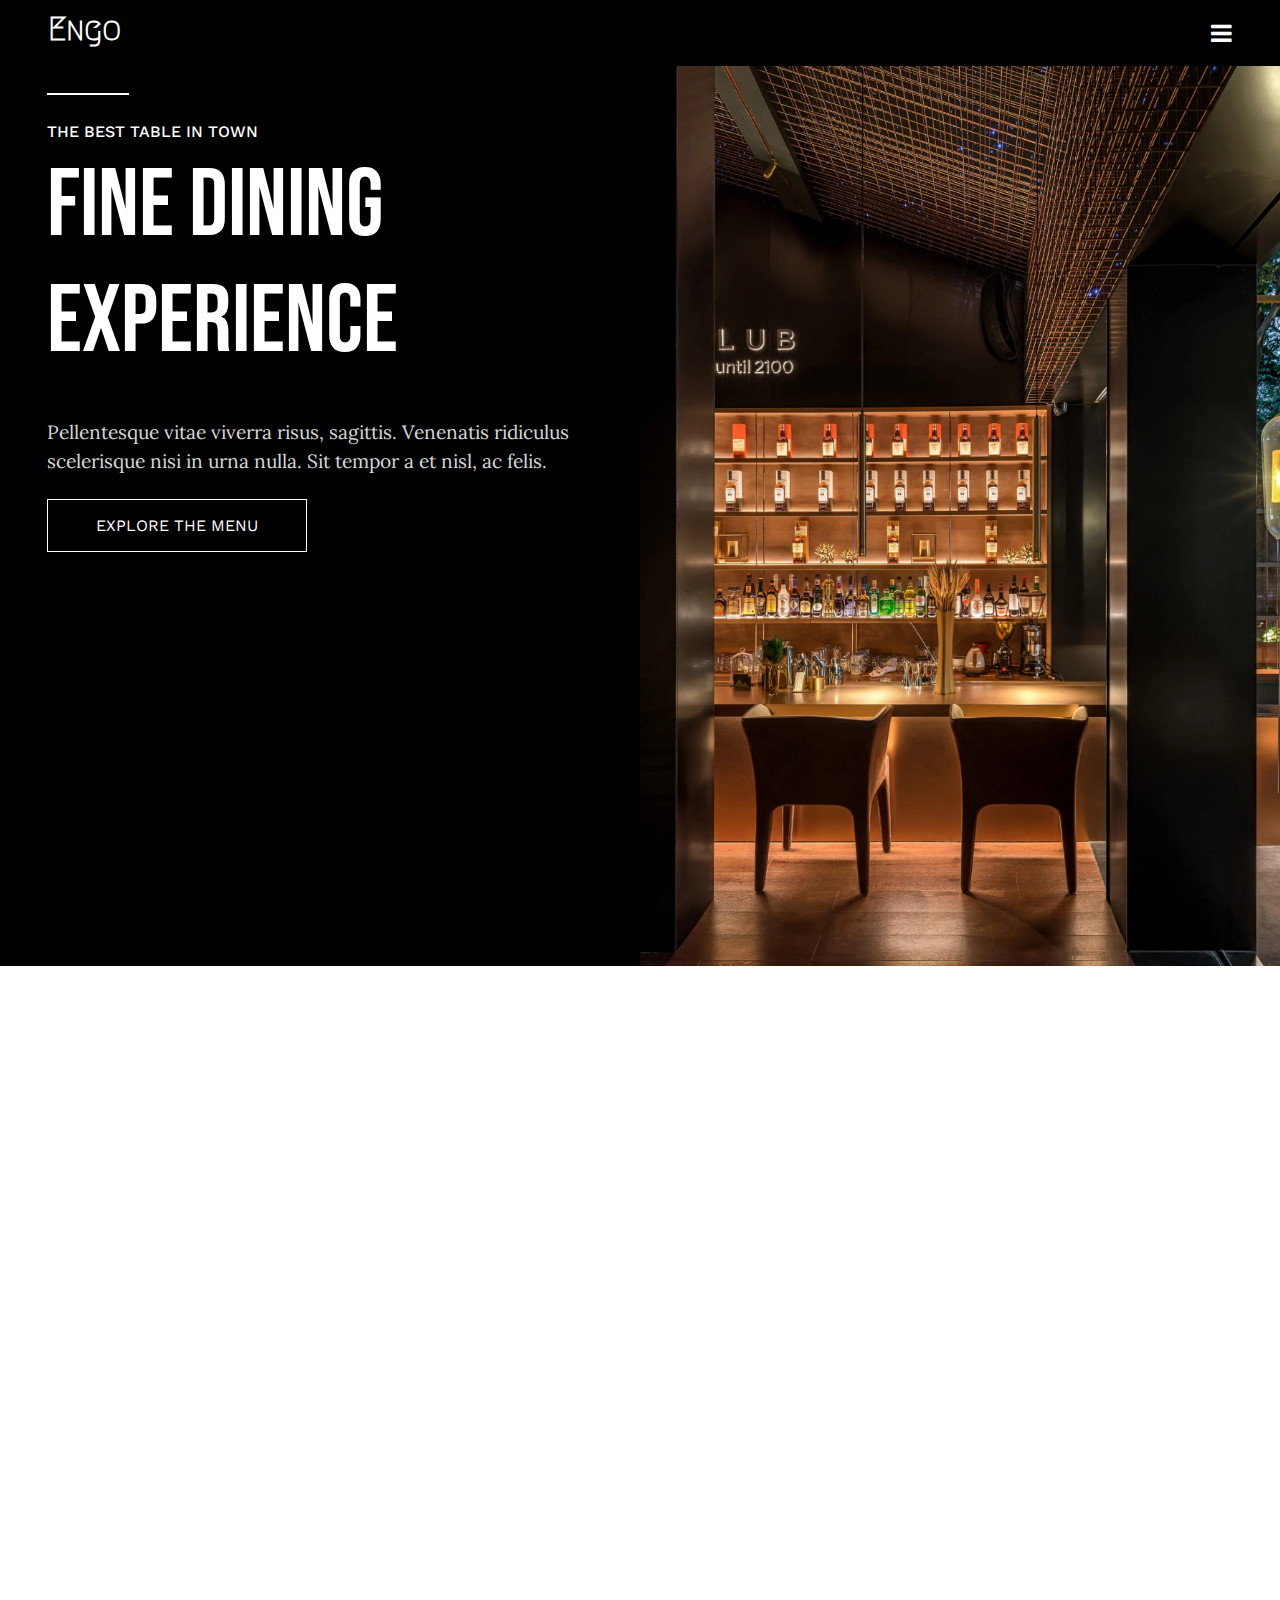
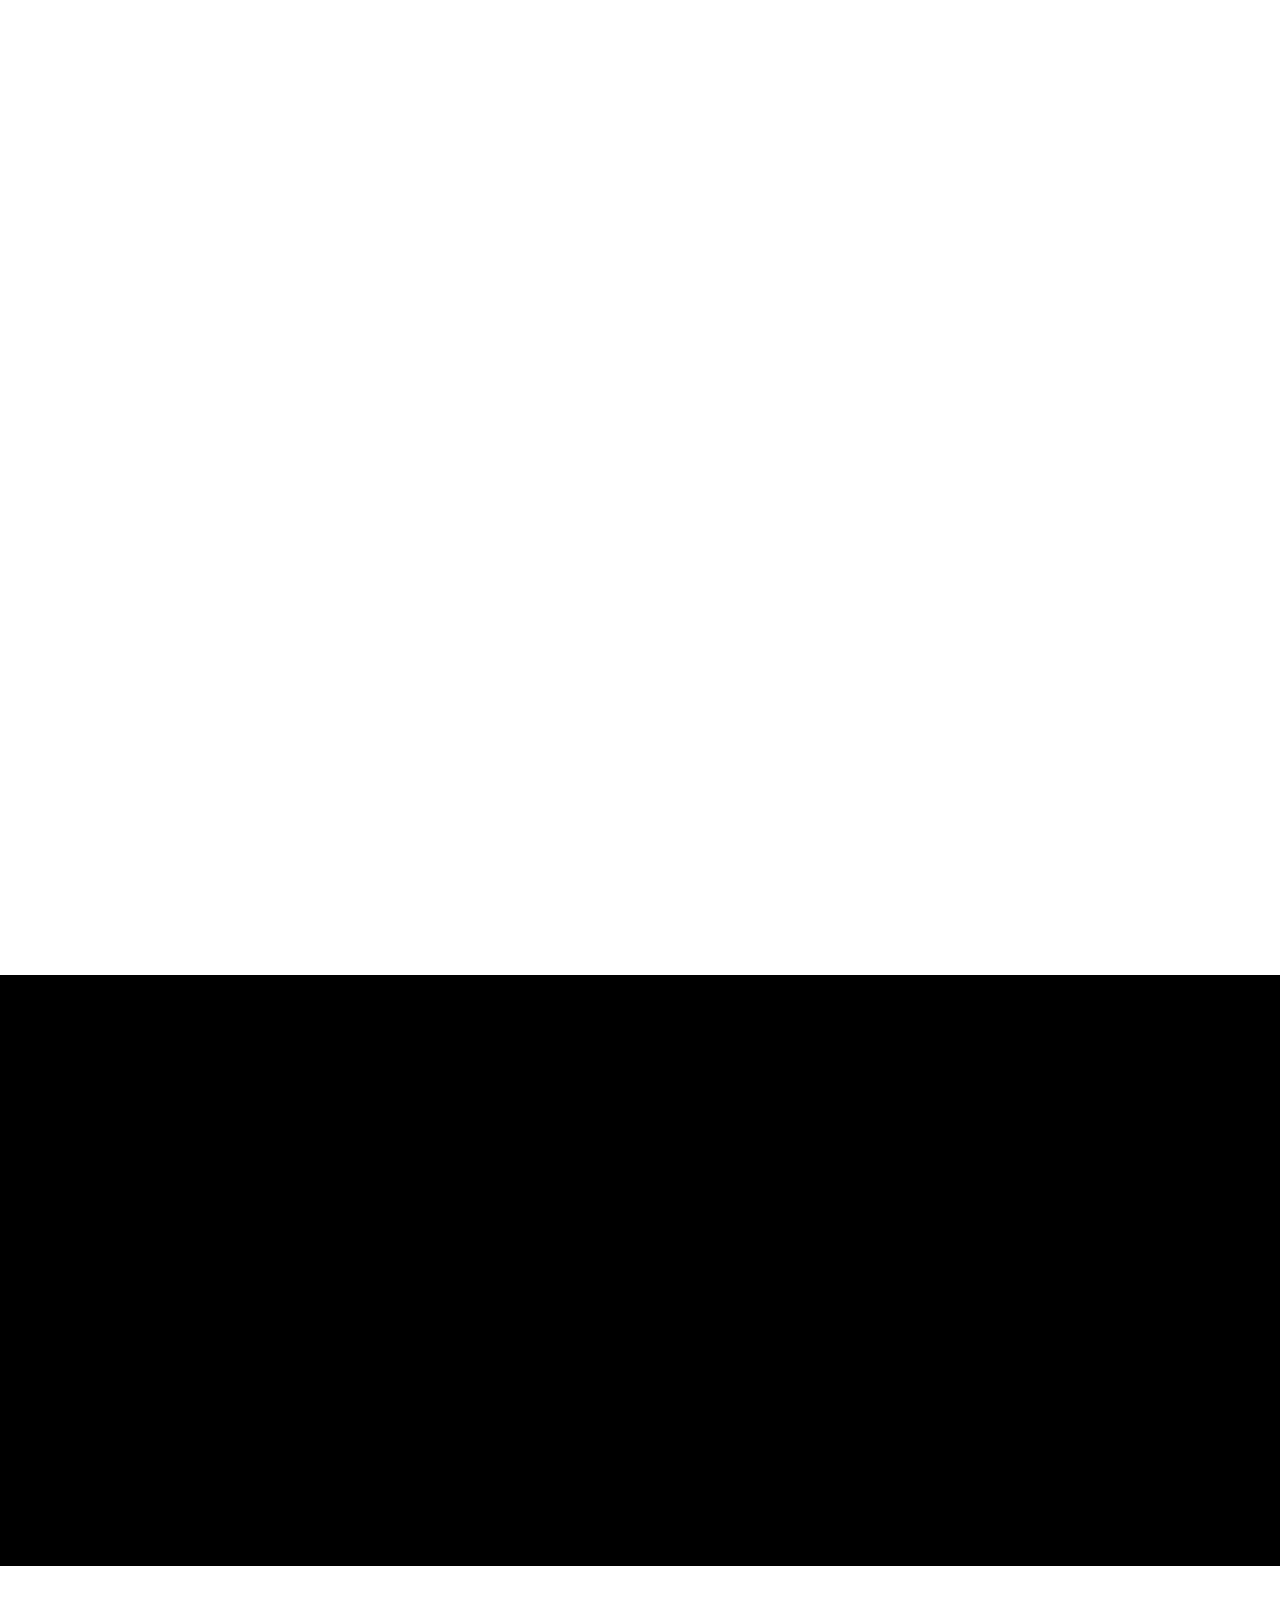
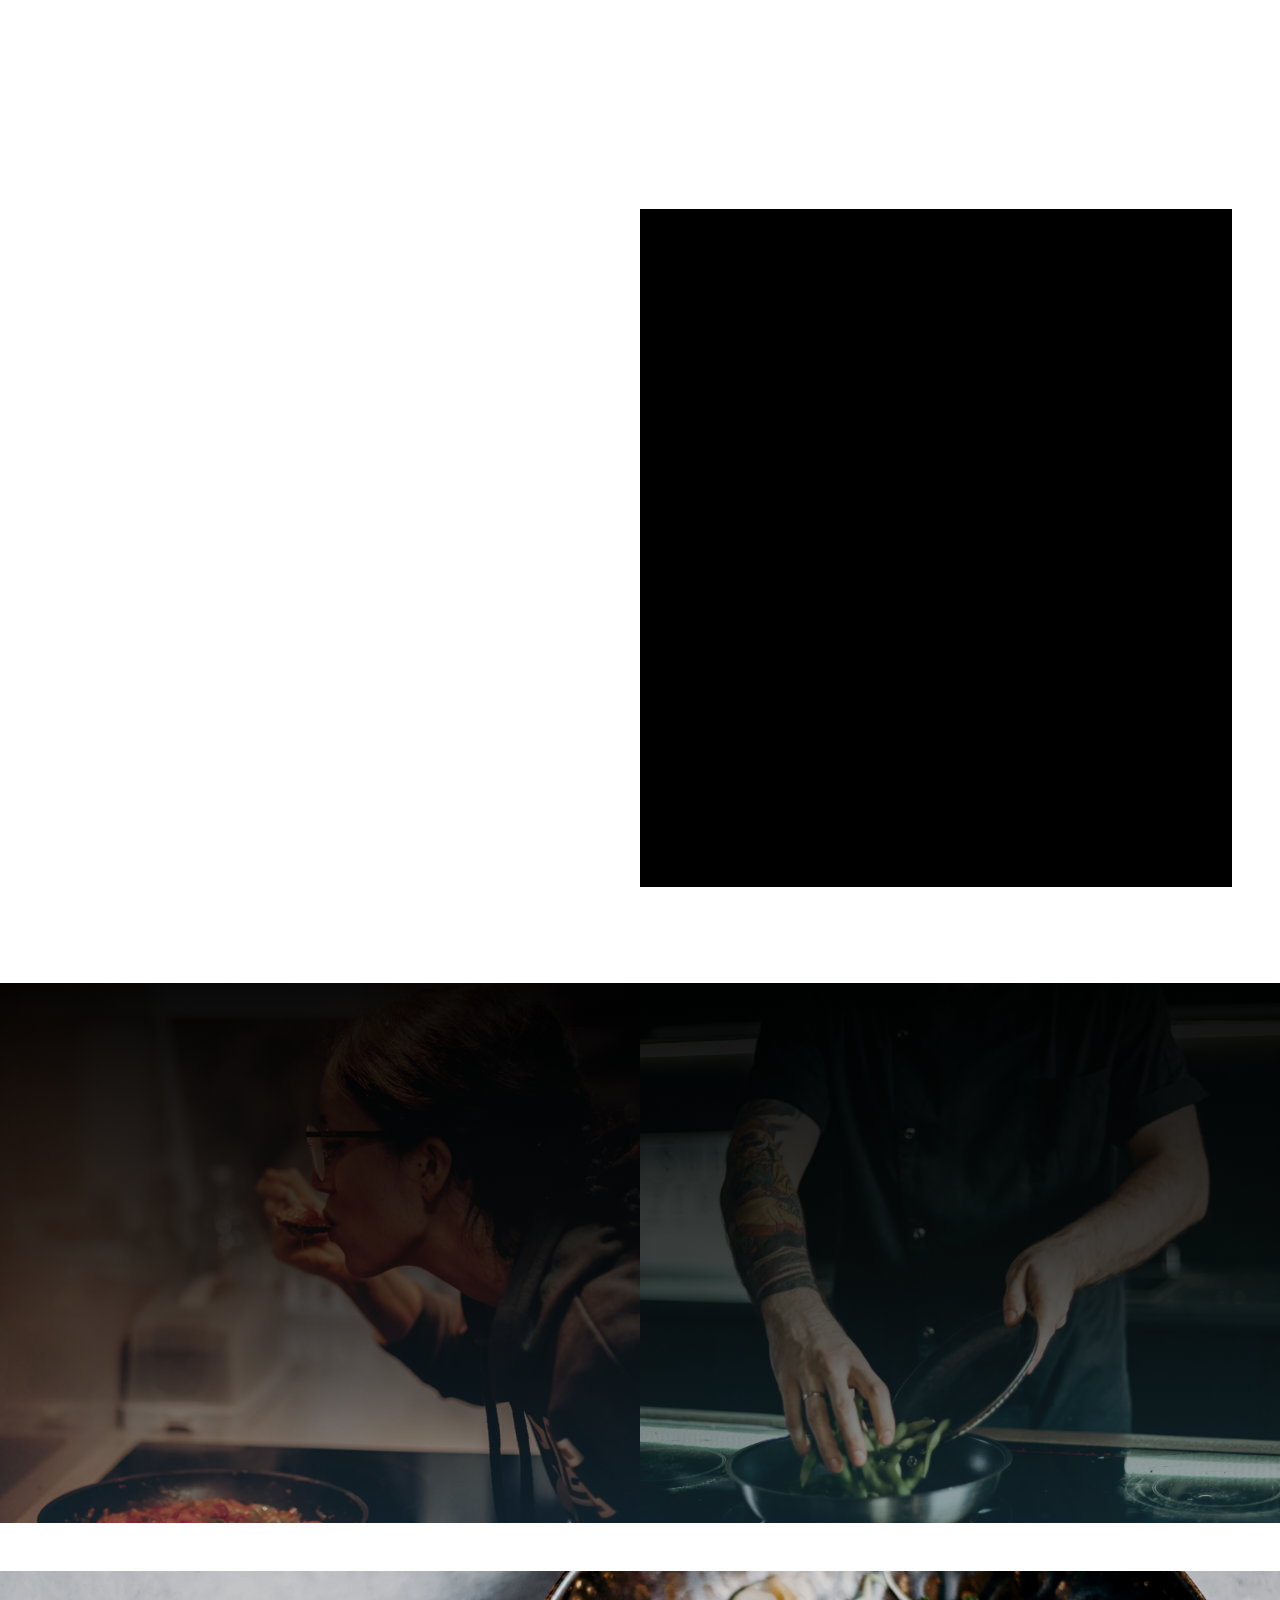
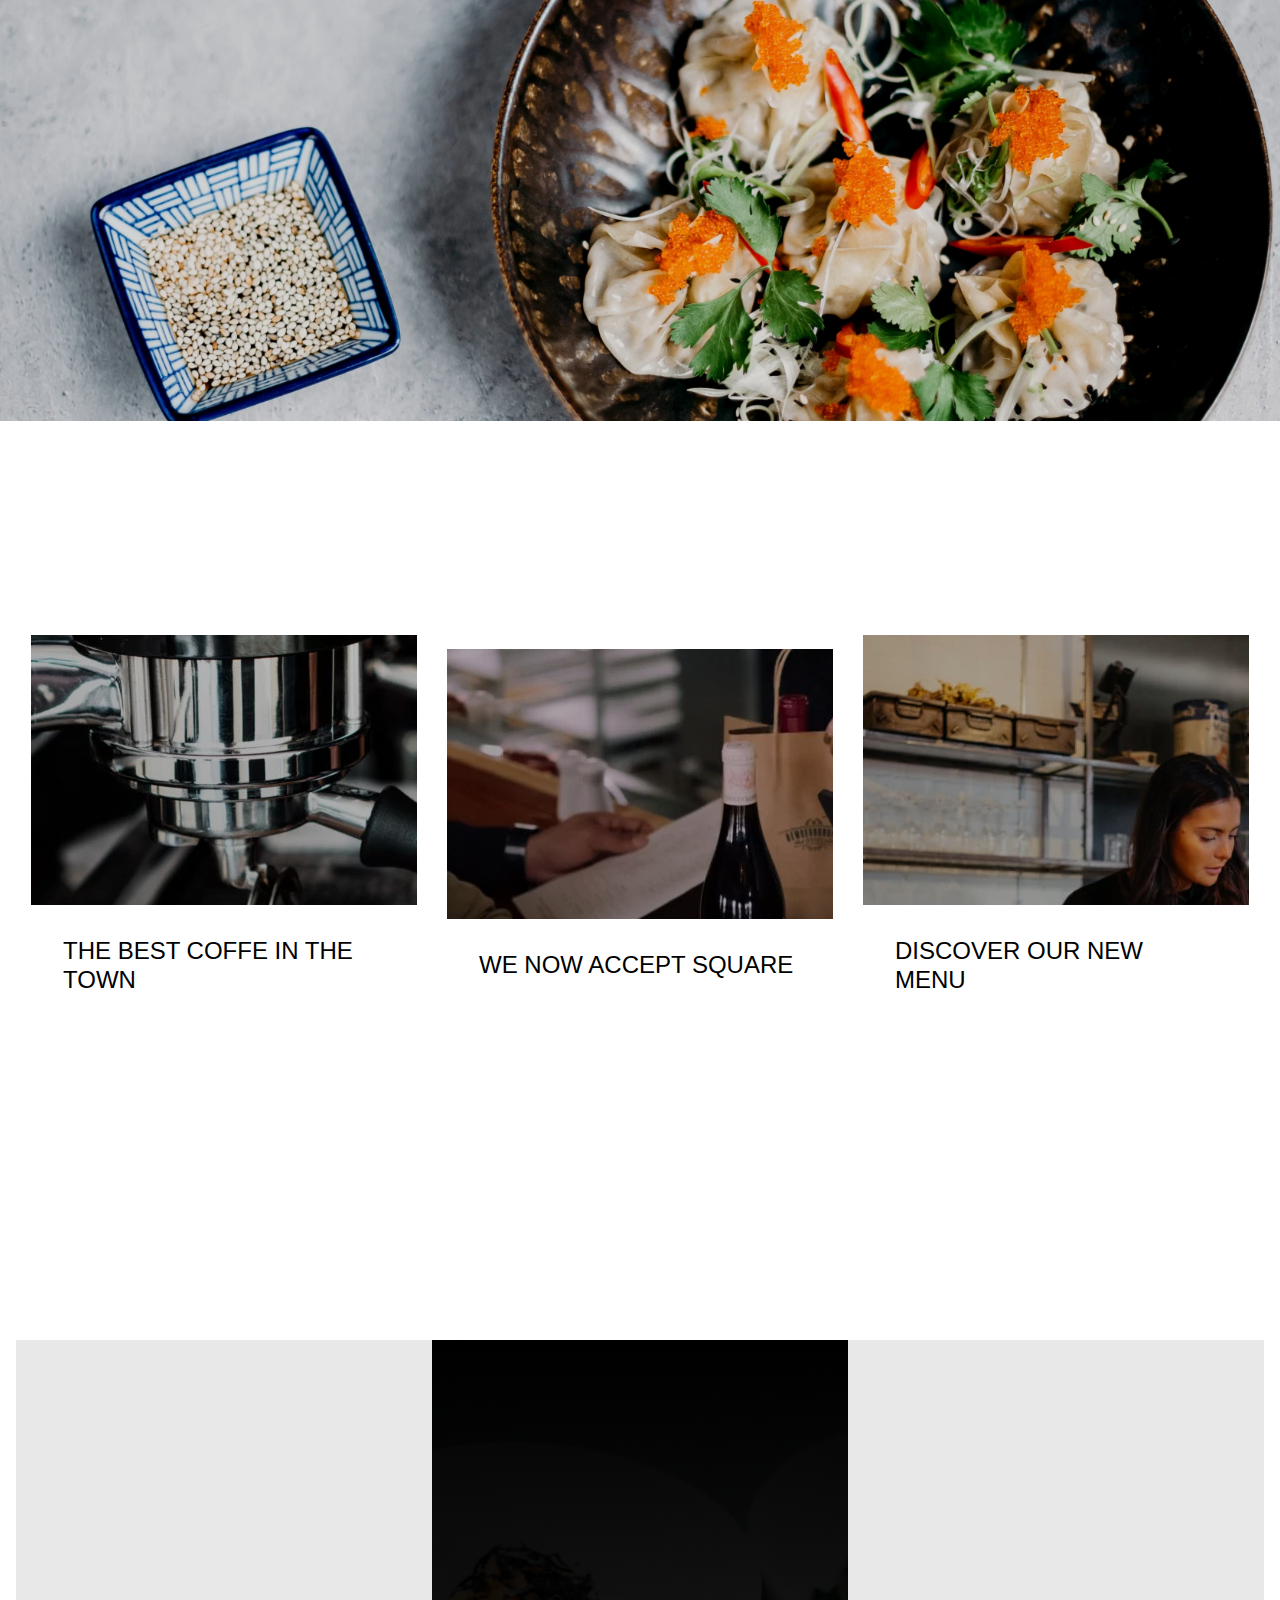
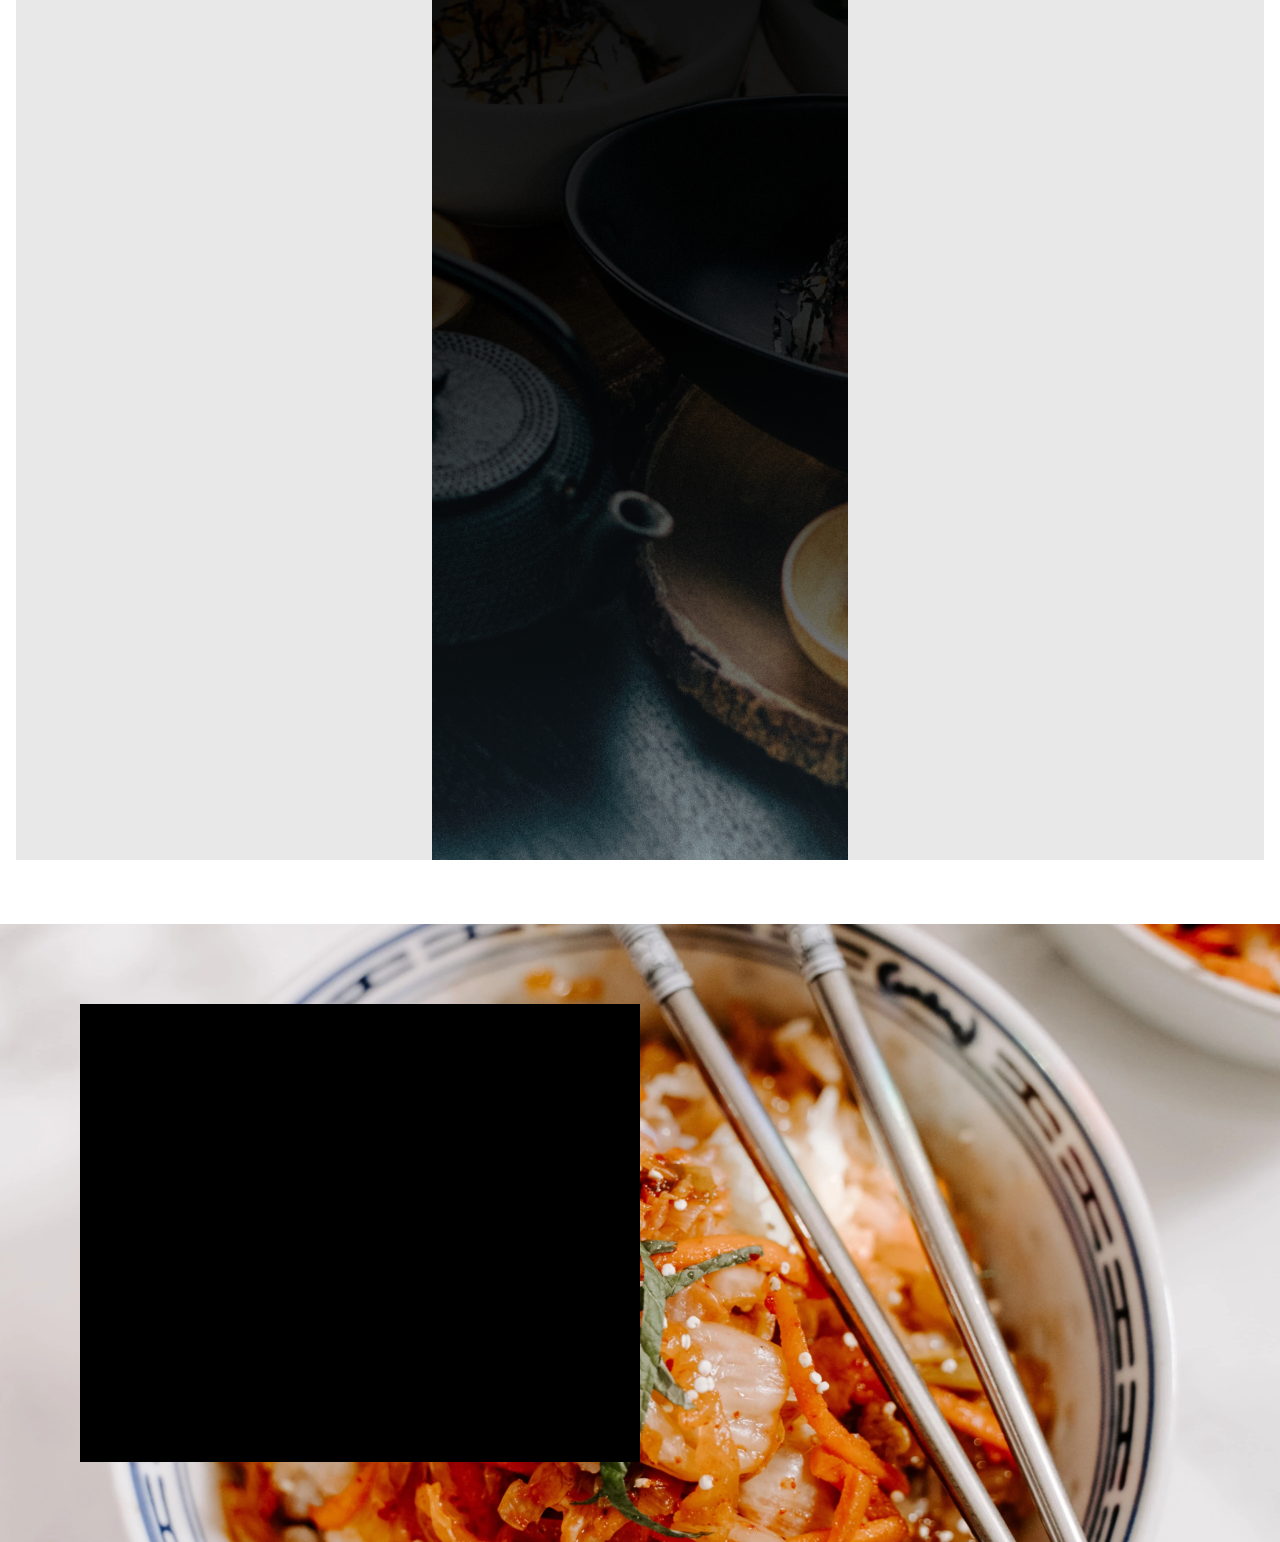
==== commit 8fcab23e: "Scale Images" ====
--- a/index.html
+++ b/index.html
@@ -5,6 +5,7 @@
     <meta name="viewport" content="width=device-width, initial-scale=1.0">
     <meta http-equiv="X-UA-Compatible" content="ie=edge">
     <title>Restaurant - Engo</title>
+    <link rel="shortcut icon" href="./assets/images/Icon.ico" type="image/x-icon">
     <link rel="stylesheet" href="https://fonts.googleapis.com/css?family=Exo+2:400,600,700|Megrim">
     <link href="https://fonts.googleapis.com/css?family=Bebas+Neue&display=swap" rel="stylesheet">
     <link href="https://fonts.googleapis.com/css?family=Work+Sans&display=swap" rel="stylesheet">
@@ -67,7 +68,7 @@
                     <img src="./assets/images/signature.webp" alt="signature">    
                 </div>
                 <div class="about-img col-12 col-md-6">
-                    <img src="./assets/images/info22x.webp" alt="info">
+                    <img src="./assets/images/info22x.png" alt="info">
                     <!-- <span><a href="#">CALIFORNIA ROLLS – $22</a></span> -->
                 </div>
             </div>
@@ -96,7 +97,7 @@
             </div>
             <div id="Explore">
                 <div class="explore-image col-12 col-lg-6">
-                    <img src="./assets/images/slider32x.webp" alt="slider32x">
+                    <img src="./assets/images/slider32x.png" alt="slider32x">
                 </div>
                 <div class="explore-part col-12 col-lg-6">
                     <div class="explore-spliter col-12">
@@ -325,12 +326,12 @@
             
         </div>
     </div>
-    <script src="./assets/js/jquery-3.4.1.js"></script>
+    <script src="./assets/js/jquery.min.js"></script>
     <script src="./assets/js/popper.min.js"></script>
     <script src="./assets/js/bootstrap.min.js"></script>
     <script src="./assets/js/bootstrap.bundle.min.js"></script>
     <script src="./assets/js/pace.min.js"></script>
-    <script src="./assets/js/jquery.bez.js"></script>
+    <script src="./assets/js/jquery.bez.min.js"></script>
     <script src="./assets/js/TweenMax.min.js"></script>
     <script src="./assets/js/scrollreveal.min.js"></script>
 
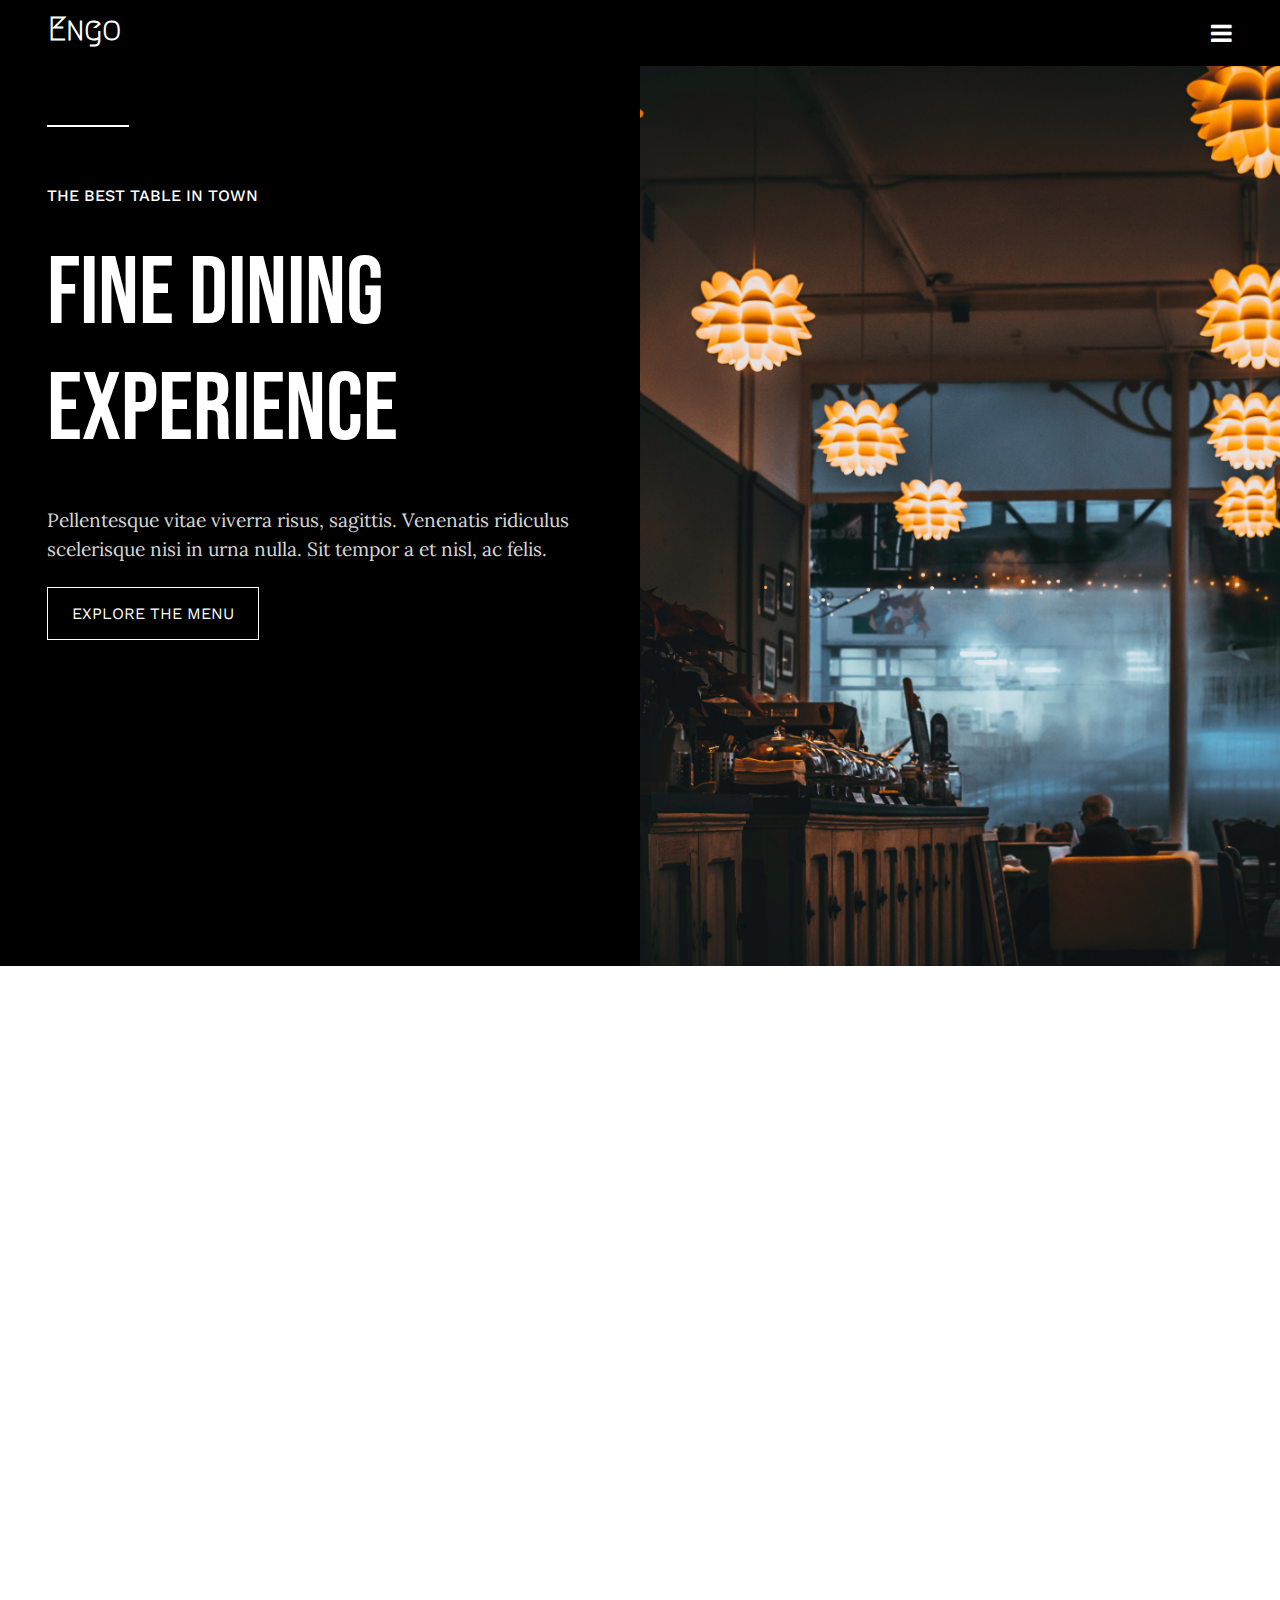
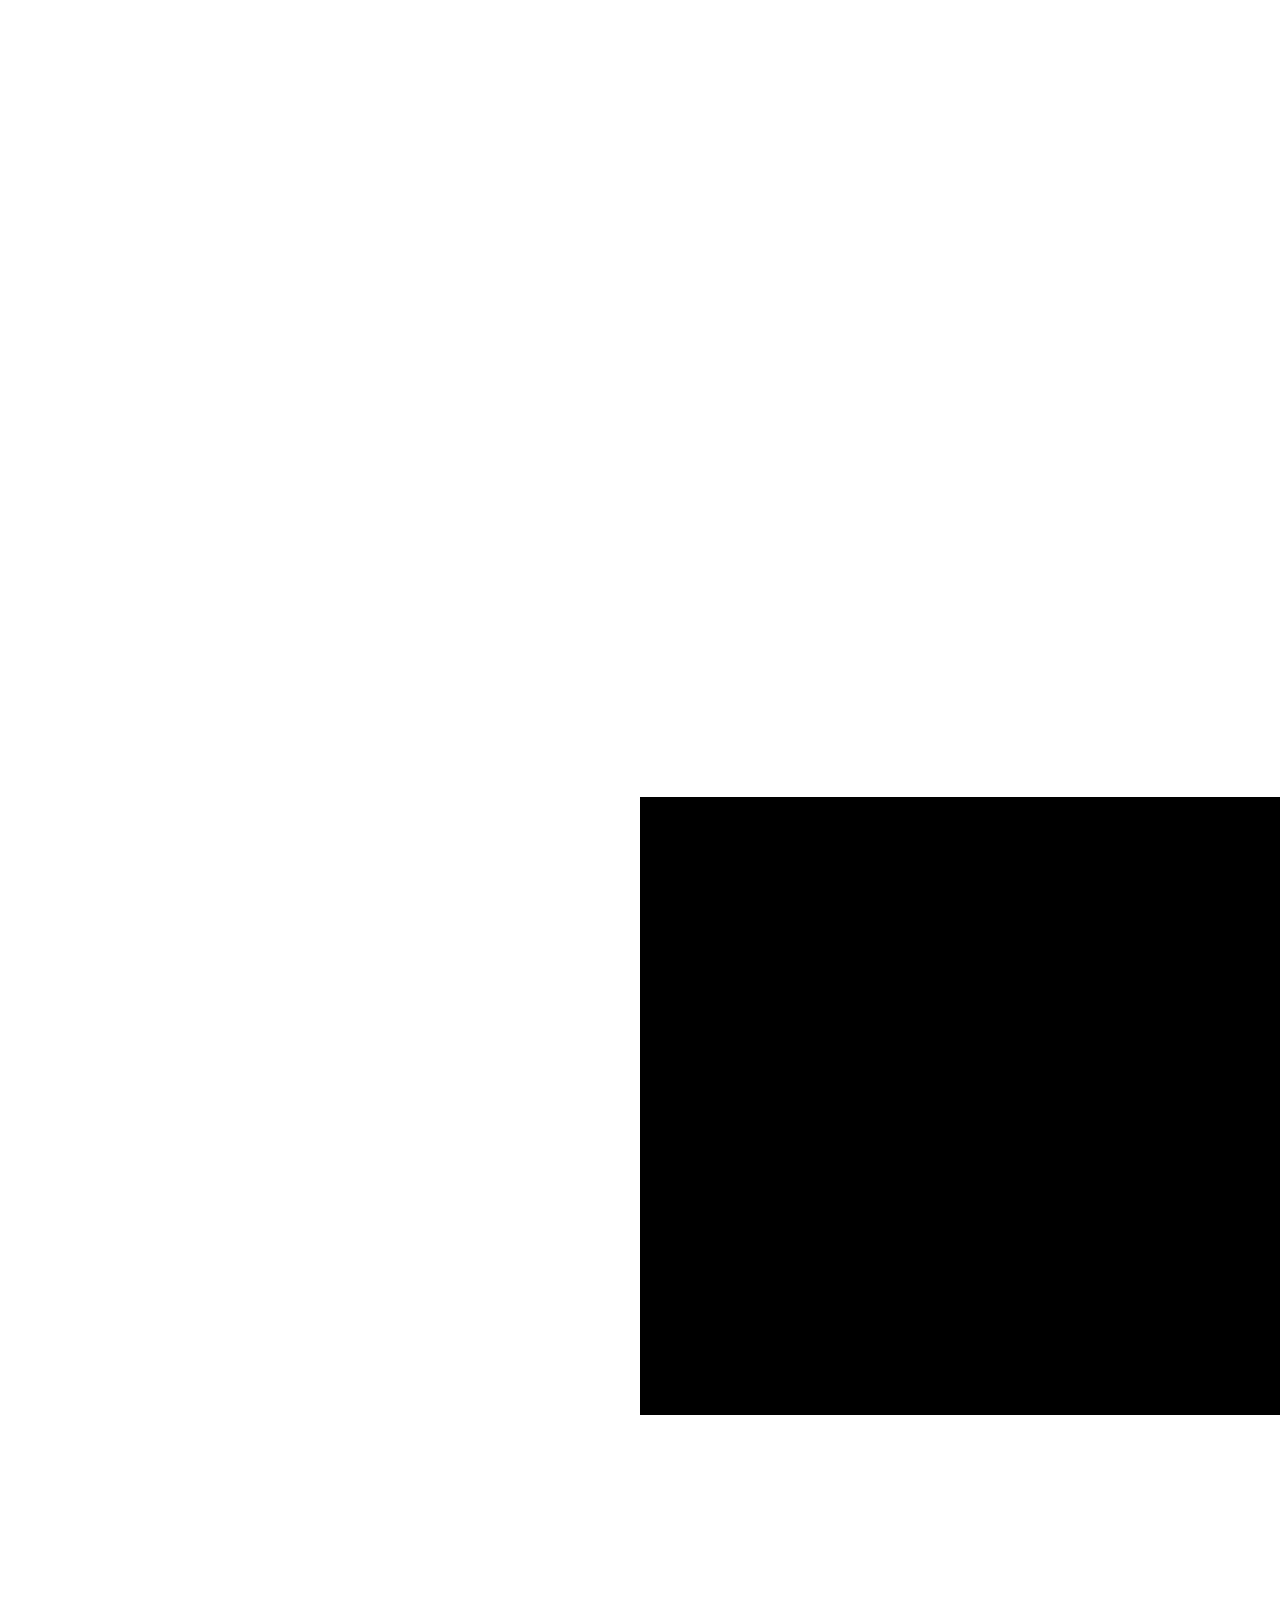
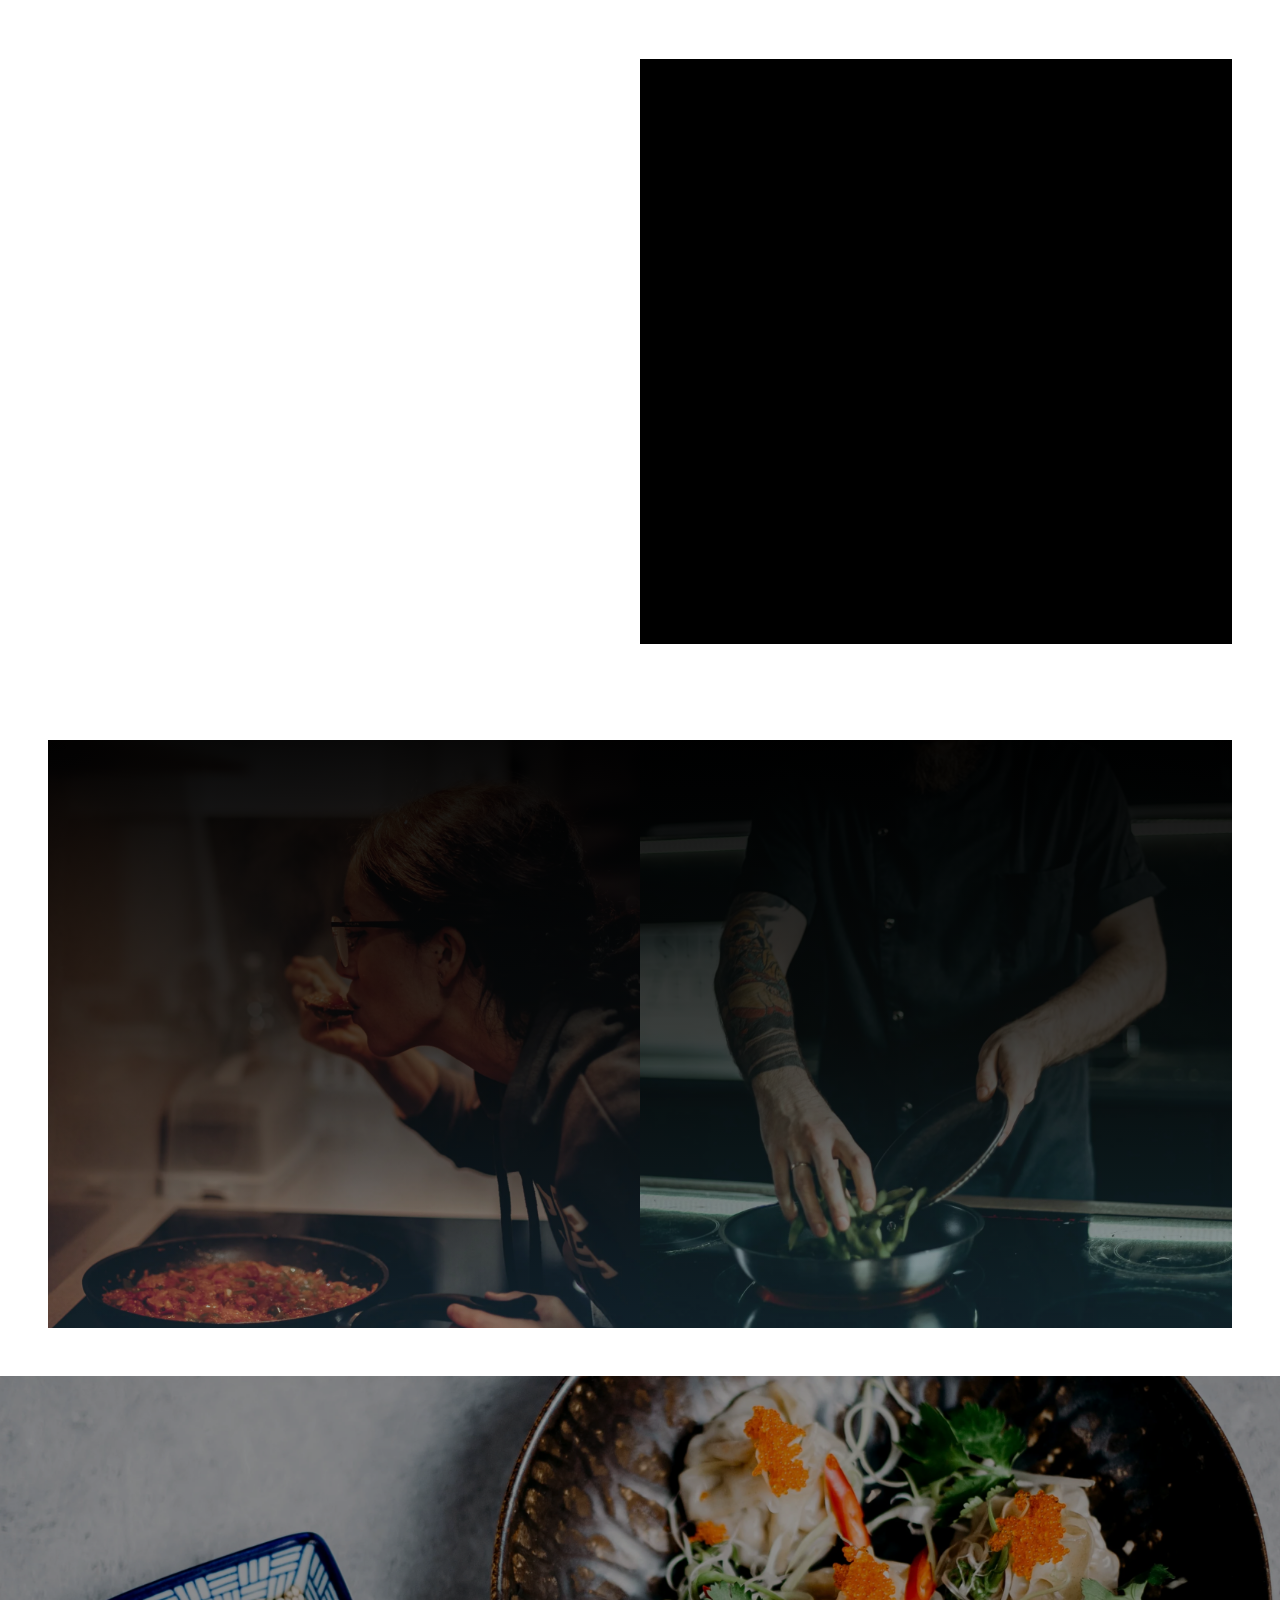
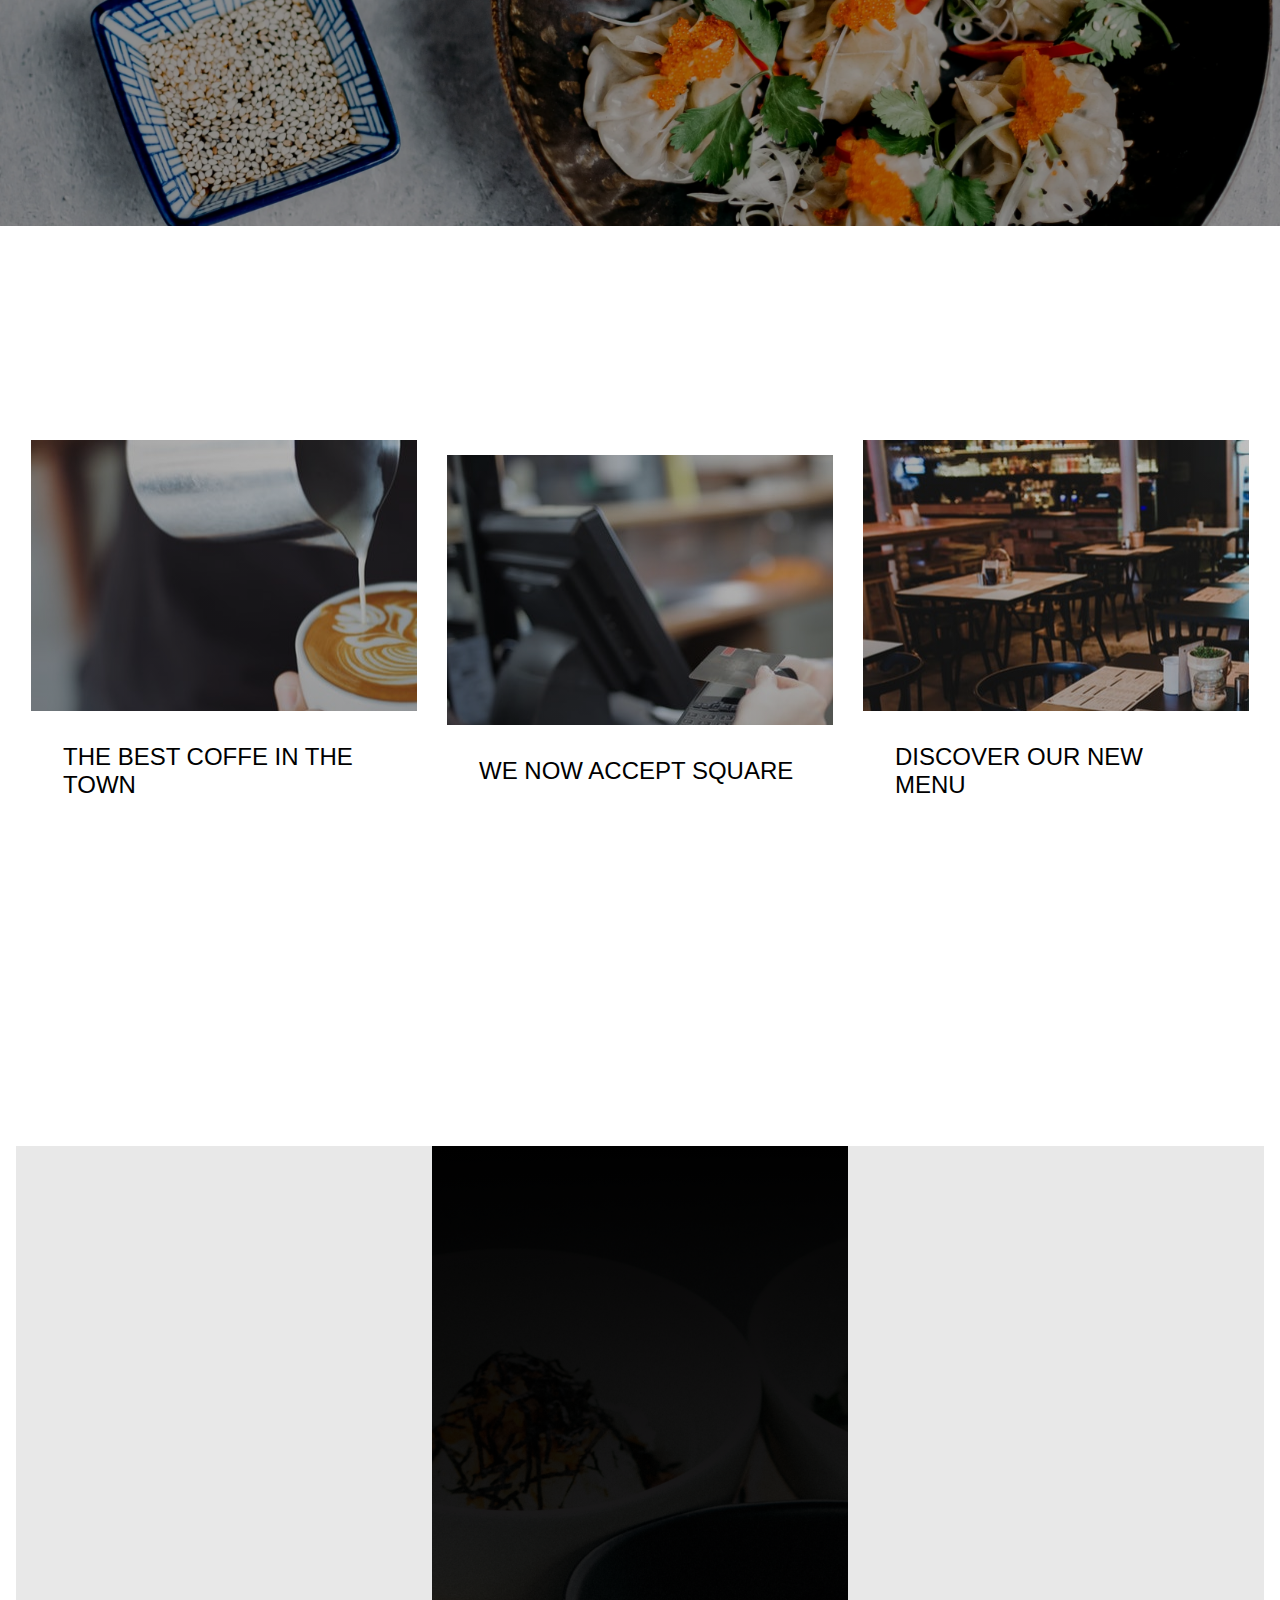
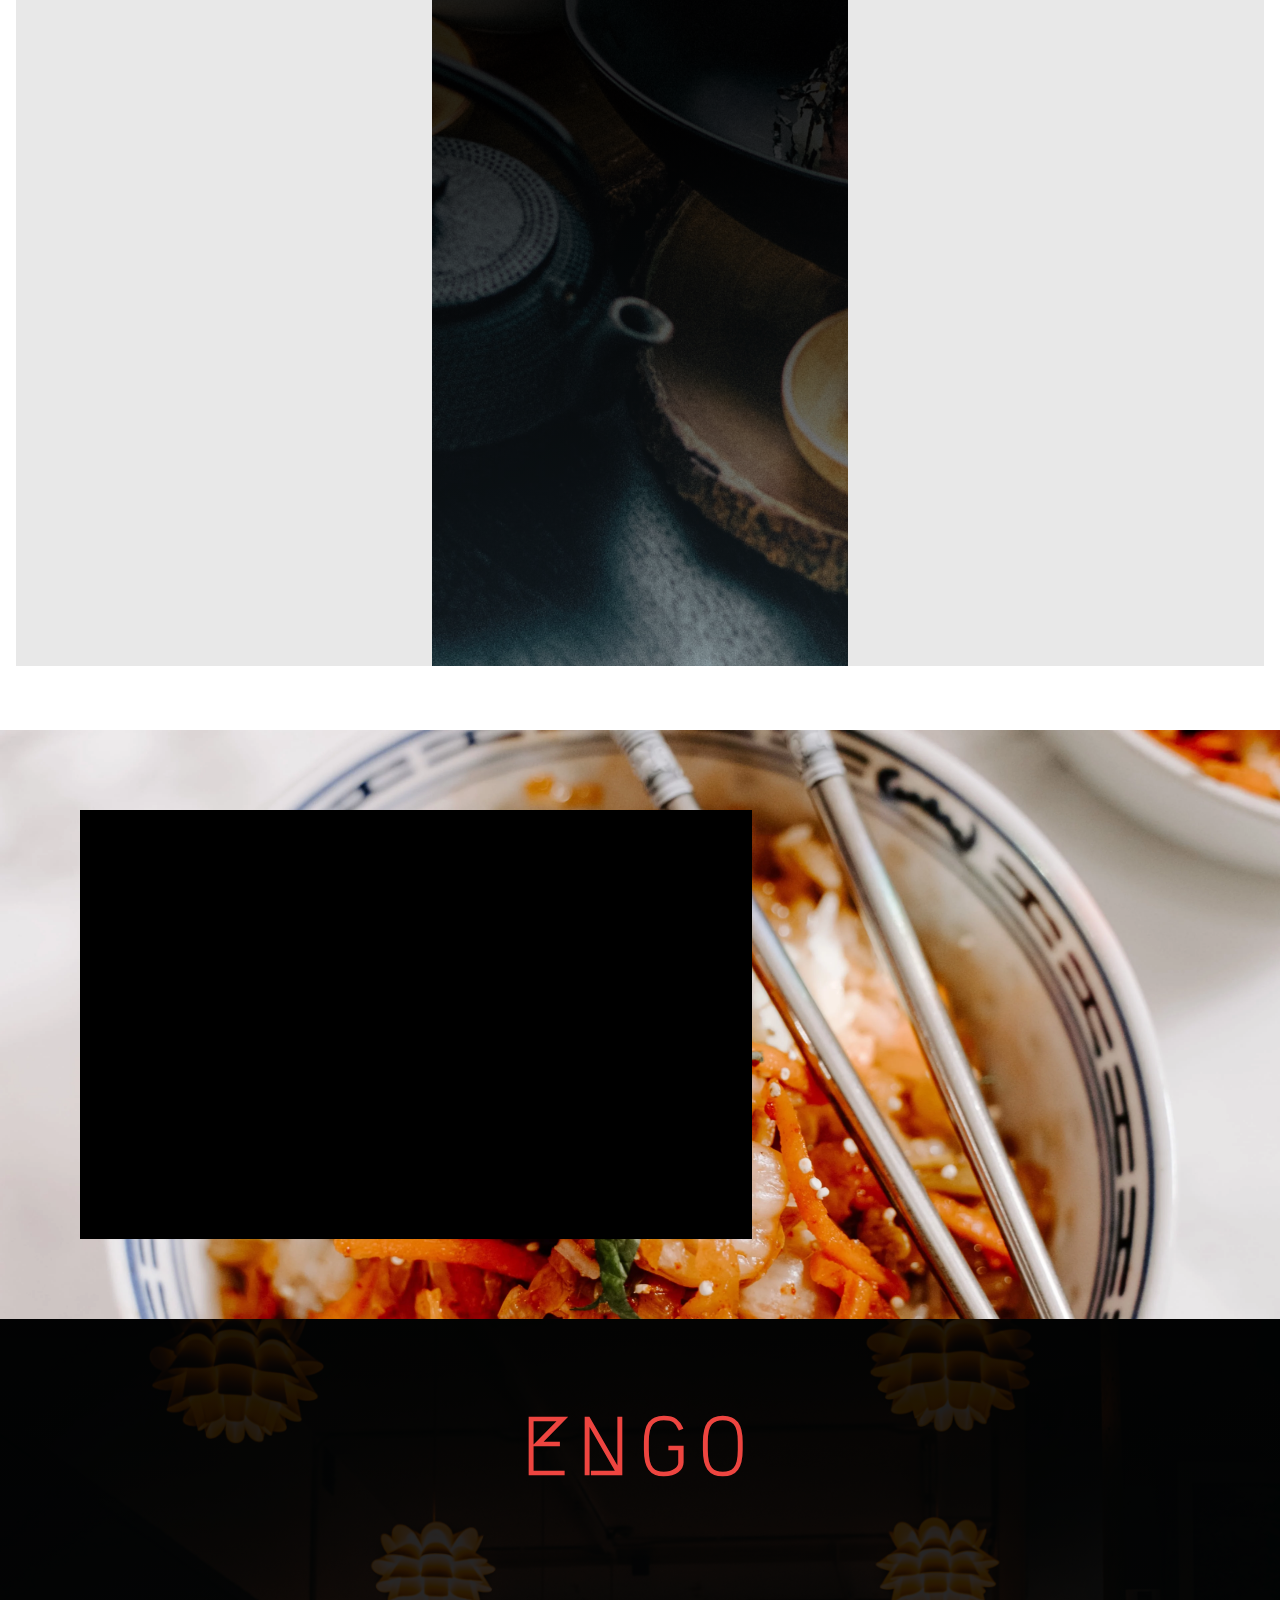
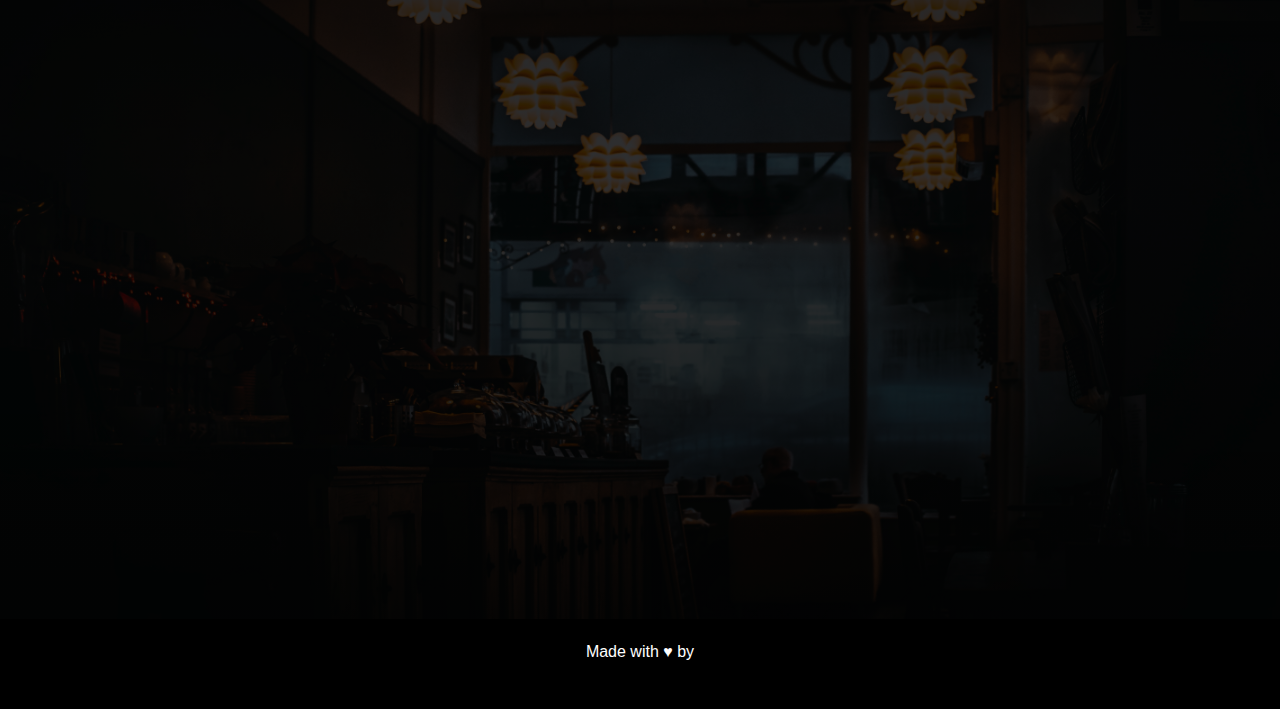
==== commit 8dc179e1: "first commit" ====
--- a/index.html
+++ b/index.html
@@ -11,7 +11,7 @@
     <link href="https://fonts.googleapis.com/css?family=Work+Sans&display=swap" rel="stylesheet">
     <link href="https://fonts.googleapis.com/css?family=Lora&display=swap" rel="stylesheet">
     <link rel="stylesheet" href="https://maxcdn.bootstrapcdn.com/font-awesome/4.7.0/css/font-awesome.min.css" integrity="sha384-wvfXpqpZZVQGK6TAh5PVlGOfQNHSoD2xbE+QkPxCAFlNEevoEH3Sl0sibVcOQVnN" crossorigin="anonymous">
-    <link rel="stylesheet" href="https://labs.andrewchee.com/2018/css/main.css">
+        <!-- <link rel="stylesheet" href="https://labs.andrewchee.com/2018/css/main.css"> -->
     <link rel="stylesheet" href="./assets/css/bootstrap.min.css">
     <link rel="stylesheet" href="./assets/css/animate.min.css">
     <link rel="stylesheet" href="./assets/css/style.css">
@@ -43,9 +43,8 @@
                     <div><span class="close-menu fa fa-times" aria-hidden="true"></span></div>
                 </nav>
             </nav>
-
             <div id="Home">
-                <div class="col-6">
+                <div class="home-total col-12 col-lg-6">
                     <div class="home-spliter col-12">
                         <div class="spliter"></div>
                     </div>
@@ -65,7 +64,7 @@
                     <p><strong>HAC TELLUS, FELIS RISUS AT</strong> mattis mattis. Eget euismod semper eget tortor, donec amet, blandit. Tristique facilisi faucibus elementum feugiat in nam in feugiat. Ipsum odio etiam duis facilisis amet vulputate.</p>
                     <h1>food is our common ground, a universal experience.</h1>
                     <p>Tristique tempus condimentum diam donec. Condimentum ullamcorper sit elementum hendrerit mi nulla in consequat, ut. Metus, nullam scelerisque netus viverra dui.</p>
-                    <img src="./assets/images/signature.webp" alt="signature">    
+                    <!-- <img src="./assets/images/signature.webp" alt="signature">     -->
                 </div>
                 <div class="about-img col-12 col-md-6">
                     <img src="./assets/images/info22x.png" alt="info">
@@ -138,7 +137,7 @@
                 </div>
             </div>
             <div id="Reports">
-                <div class="report col-lg-6">
+                <div class="report col-md-6">
                     <div class="report-content col-12">
                         <h4>MARY MAXEY</h4>
                         <h1>THE GUARDIAN</h1>
@@ -154,7 +153,7 @@
                         <a href="#">READ FULL ARTICLE</a>
                     </div>
                 </div>
-                <div class="report col-lg-6">
+                <div class="report col-md-6">
                     <div class="report-content col-12">
                         <h4>PATRICK MONROE</h4>
                         <h1>GLOBE AND MAIL</h1>
@@ -323,7 +322,21 @@
                     <a href="#">VIEW IN THE MENU</a>
                 </div>
             </div>
-            
+
+            <div class="footer">
+                <div class="footer-overlay">
+                    <h6 class="nav-title">Engo</h6>
+                    <p>Lorem ipsum dolor sit amet consectetur adipisicing elit. Neque corporis enim ad ab dicta commodi eligendi temporibus aliquid quod dolores, hic ullam? Illo iure sit rerum veniam quae ipsa tempora!</p>
+                    <ul class="social-networks square spin-icon">
+                        <li><a href="https://www.facebook.com/" class="icon-facebook">Facebook</a></li>
+                        <li><a href="https://www.linkedin.com/" class="icon-linkedin">LinkedIn</a></li>
+                        <li><a href="https://twitter.com/" class="icon-twitter">Twitter</a></li>
+                        <li><a href="https://github.com" class="icon-github">GitHub</a></li>
+                      </ul>
+    
+                </div>
+            </div>
+            <footer>Made with ♥ by <a href="https://www.facebook.com/Brainean">Brainean</a></footer>
         </div>
     </div>
     <script src="./assets/js/jquery.min.js"></script>
--- a/assets/css/style.css
+++ b/assets/css/style.css
@@ -11,13 +11,13 @@
 	padding: 0;
 	margin: 0 auto;
 	height: 100%;
-	background: #000;
+	background: #fff;
 	width: 100%;
 }
 
 h1 {
 	font-family: 'Bebas Neue', cursive;
-	font-size: 5.5em;
+	font-size: 4em;
 }
 
 h4,
@@ -29,7 +29,7 @@
 	text-decoration: none !important;
 	color: #fff;
 	border: 1px solid #fff;
-	padding: 1em 3em;
+	padding: 1em 1.5em;
 	transition: all 0.5s;
 }
 
@@ -73,7 +73,7 @@
 	justify-content: space-between;
 	align-items: center;
 	padding: 0.6em 3em;
-	transition: all 1s;
+	transition: all 0.5s;
 }
 
 .scrolling {
@@ -82,7 +82,7 @@
 	width: 95%;
 	left: 2%;
 	background: #fff;
-	transition: all 1s;
+	transition: all 0.5s;
 	-webkit-box-shadow: 0px 0px 5px 1px rgba(0, 0, 0, 0.39);
 	box-shadow: 0px 0px 5px 1px rgba(0, 0, 0, 0.39);
 }
@@ -219,7 +219,6 @@
 }
 
 .overlay ul li {
-	display: inline-block;
 	position: relative;
 	opacity: 0;
 	margin: 1em;
@@ -307,6 +306,7 @@
 	margin: 5% 0;
 }
 
+
 #Home {
 	color: #fff;
 	display: flex;
@@ -318,12 +318,16 @@
 }
 
 .home-spliter {
-	padding: 0 2em;
+	padding: 2em;
 }
 
 .home-content {
 	padding: 0 2em;
-	padding-bottom: 3em;
+	padding-bottom: 5em;
+}
+
+.home-content h4{
+	margin-bottom: 2em;
 }
 
 
@@ -341,7 +345,7 @@
 }
 
 #About {
-	padding: 3.5em 1.8em;
+	padding: 2em 1.8em;
 	background: #fff;
 }
 
@@ -359,18 +363,18 @@
 	color: #000;
 }
 
-.about-content img {
-	width: 60%;
-}
+
 
 .about-img {
-	margin-top: 10%;
+	/* margin-top: 10%; */
 	padding: 0;
 	transition: all 1s;
+	height: 70vh;
 	position: relative;
 }
 
 .about-img img {
+	height: 100%;
 	filter: brightness(1.11) contrast(1.39) grayscale(0.27);
 }
 
@@ -427,6 +431,7 @@
 }
 
 .service a {
+	padding: 1em 0.8em;
 	color: #000;
 	border: 1px solid #d6d6d6;
 }
@@ -450,18 +455,20 @@
 
 
 .explore-part {
-	padding: 5em 2em;
+	padding: 6em 2em;
+	background-color: #000;
 }
 
 .explore-part .explore-spliter .spliter {
 	border: 0.8px solid #fff;
 	width: 15%;
-	margin: 8% 0;
+	margin: 10% 0;
 
 }
 
 .explore-content h4 {
 	font-size: 1em;
+	margin-bottom: 2em;
 }
 
 .explore-content h1 {
@@ -471,16 +478,16 @@
 .explore-content p {
 	font-size: 1.2em;
 	margin-top: 1em;
-	margin-bottom: 2em;
+	margin-bottom: 4em;
 }
 
 #Critics {
 	background-color: #fff;
-	padding: 3em 2em;
+	padding: 3em 0em;
 }
 
 #Critics a{
-	padding: 1em 2em; 
+	padding: 1em 1em; 
 }
 
 .critics-heading {
@@ -534,6 +541,7 @@
 	margin: 2em 0;
 }
 
+
 .rating {
 	display: inline-flex;
 	margin: 1em 0;
@@ -551,12 +559,13 @@
 
 #Reports {
 	background-color: #fff;
-	padding: 2em;
+	padding: 2em 1em;
 }
 
 .report {
 	height: auto;
 	margin: 3em 0;
+	padding: 0;
 }
 
 .report:first-child {
@@ -597,7 +606,7 @@
 	background: url(../images/page52x.webp);
 	background-position: center center;
 	background-size: cover;
-	height: 25vh;
+	height: 35vh;
 	width: 100%;
 	position: relative;
 }
@@ -606,7 +615,7 @@
 	width: 100%;
 	height: 100%;
 	display: flex;
-	background-color: rgba(0, 0, 0, 0.068);
+	background-color: rgba(0, 0, 0, 0.377);
 	align-items: flex-end;
 	justify-content: center;
 	text-align: center;
@@ -635,7 +644,7 @@
 	position: relative;
 	display: flex;
 	flex-direction: column;
-	width: 80%;
+	width: 100%;
 	background: white;
 	text-decoration: none;
 	margin: 5% 0;
@@ -686,7 +695,7 @@
 	left: 0;
 	right: 0;
 	bottom: 0;
-	background-size: cover;
+	background-size: contain;
 	background-position: bottom bottom;
 	transform-origin: top center;
 	transition-property: transform;
@@ -745,12 +754,14 @@
 .blog-headline {
 	font-weight: 400;
 	margin: 0 0 .8em;
+	font-size: 1.5em;
 }
 
 .blog-text {
 	line-height: 1.5;
 	margin: 0;
 	opacity: .8;
+	font-size: 1em;
 	color: #000;
 }
 
@@ -765,7 +776,7 @@
 	left: 0;
 	right: 0;
 	bottom: 0;
-	padding: 0 2em 2em;
+	padding: 2em 3em;
 	opacity: 0;
 	transition-property: opacity;
 }
@@ -840,14 +851,14 @@
 	justify-content: center;
 	text-align: left;
 	color: #000;
-	padding: 2em;
+	padding: 2em 1em;
 }
 .Menu h1{
 	font-size: 3em;
 }
 .men{
 	background-color: rgb(232, 232, 232);
-	padding: 6em 2.5em;
+	padding: 5em 2em;
 }
 
 .men:nth-child(2){
@@ -896,11 +907,11 @@
 .View{
 	background: url(../images/hero42x.webp);
 	background-size: cover;
-	padding: 2em;
+	padding: 2em 1em;
 }
 .offer{
 	background-color: #000;
-	padding: 2em;
+	padding: 4em 1em;
 	color: #fff;
 }
 .offer h1{
@@ -910,17 +921,626 @@
 .offer .spliter{
 	margin: 2em 0;
 }
+
+.home-bulletin{
+	background-image: url('../images/front.jpg');
+	background-position: bottom center;
+	background-size: cover;
+	height: 70vh;
+	width: 100%;
+	color: #fff;
+}
+
+.home-bulletin-content{
+	display: flex;
+	flex-direction: column;
+	justify-content: center;
+	padding-left: 5em;
+	height: 100%;
+	width: 100%;
+	background: linear-gradient(to right, #0f202794, #14202449, #10161841); /* W3C, IE 10+/ Edge, Firefox 16+, Chrome 26+, Opera 12+, Safari 7+ */
+}
+
+.fullscreen {
+	padding: 4em 0;
+	padding-bottom: 25em;
+  }
+  .fullscreen .container {
+	padding: 0 1em;
+	margin: auto;
+	height: 100%;
+	display: flex;
+	flex-direction: row;
+	flex-wrap: wrap;
+	align-items: center;
+	justify-content: space-between;
+  }
+  .fullscreen .container .card {
+	overflow: hidden;
+	width: 30%;
+	height: 70%;
+	box-shadow: 1px 22px 44px rgba(0, 0, 0, 0.19);
+	transition: 0.6s;
+	margin-bottom: 4em;
+	border-radius: 2px;
+	position: relative;
+	display: flex;
+  }
+  .fullscreen .container .card:hover {
+	transform: translateY(-15px);
+	box-shadow: 1px 12px 34px rgba(0, 0, 0, 0.31);
+  }
+  .fullscreen .container .card:hover .sinopse {
+	opacity: 1;
+	transition-delay: 0.4s;
+  }
+  .fullscreen .container .card:hover .sinopse .view {
+	opacity: 1;
+	transform: translateY(0%);
+	transition: 0.6s;
+	transition-delay: 1s;
+  }
+  .fullscreen .container .card:hover .sinopse .content-sinopse .text {
+	transform: translateY(0);
+	transition-delay: 0.6s;
+  }
+  .fullscreen .container .card:hover .sinopse .content-sinopse .title {
+	transform: translateY(0);
+	transition-delay: 0.2s;
+  }
+  .fullscreen .container .card:hover .date {
+	transform: translateY(-100%);
+	opacity: 0;
+  }
+  .fullscreen .container .card:hover .content {
+	transform: translateY(100%);
+	opacity: 0;
+  }
+  .fullscreen .container .card .date {
+	position: absolute;
+	top: 25px;
+	right: 25px;
+	color: #fff;
+	font-weight: 300;
+	font-size: 14px;
+	transition: 0.8s;
+  }
+  .fullscreen .container .card .date .tv_ico img {
+	width: 12px;
+	vertical-align: baseline;
+	margin-left: 6px;
+  }
+  .fullscreen .container .card .content {
+	transition: 0.8s;
+	display: flex;
+	flex-direction: column;
+	height: 100%;
+	background: linear-gradient(to bottom, rgba(0, 0, 0, 0.75), rgba(0, 0, 0, 0), rgba(0, 0, 0, 0.88));
+	width: 100%;
+	justify-content: flex-end;
+	padding: 25px 25px 50px 25px;
+  }
+  .fullscreen .container .card .content .title {
+	width: 100%;
+	color: #fff;
+	font-size: 2em;
+	font-weight: 700;
+	line-height: 35px;
+  }
+  .fullscreen .container .card .content .text {
+	width: 100%;
+	color: #fff;
+	font-size: 16px;
+	font-weight: 300;
+  }
+  .fullscreen .container .card .sinopse {
+	width: 100%;
+	height: 100%;
+	position: absolute;
+	top: 0;
+	left: 0;
+	padding: 25px 25px 50px 25px;
+	background: rgba(0, 0, 0, 0.78);
+	color: #fff;
+	font-weight: 300;
+	opacity: 0;
+	transition: 0.8s;
+	display: flex;
+	align-items: flex-end;
+	flex-wrap: wrap;
+  }
+  .fullscreen .container .card .sinopse .view {
+	position: absolute;
+	bottom: 15px;
+	right: 25px;
+	color: #fff;
+	font-size: 14px;
+	border-bottom: 1px solid #fff;
+	opacity: 0;
+	transform: translateY(100%);
+	transition: 0.6s;
+	cursor: pointer;
+  }
+  .fullscreen .container .card .sinopse .content-sinopse .title {
+	color: rgba(255, 255, 255, 0.6);
+	font-size: 2em;
+	font-weight: 700;
+	margin: 12px 0;
+	transform: translateY(-100%);
+	transition: 0.6s;
+  }
+  .fullscreen .container .card .sinopse .content-sinopse .title a {
+	  border: 0;
+	  padding: 0;
+  }
+  .fullscreen .container .card .sinopse .content-sinopse .title a:hover {
+	border: 0;
+	padding: 0;
+	background-color: transparent;
+	color: #fff;
+}
+
+  .fullscreen .container .card .sinopse .content-sinopse .text {
+	transform: translateY(100%);
+	transition: 0.6s;
+	color: rgba(255, 255, 255, 0.6);
+	font-weight: 300;
+	font-size: 14px;
+  }
+  .fullscreen .container .card_1 {
+	background: url("../images/blog6.jpg") no-repeat center/cover;
+  }
+  .fullscreen .container .card_2 {
+	background: url("../images/blog5.jpg") no-repeat center/cover;
+  }
+
+  .fullscreen .container .card_3 {
+	background: url("../images/blog4.jpg") no-repeat center/cover;
+  }
+
+  .fullscreen .container .card_4 {
+	background: url("../images/blog3.jpg") no-repeat center/cover;
+  }
+
+  .fullscreen .container .card_5 {
+	background: url("../images/blog2.jpg") no-repeat center/cover;
+  }
+
+  .fullscreen .container .card_6 {
+	background: url("../images/blog1.jpg") no-repeat center/cover;
+  }
+
+
+  .fullserie {
+	background-color: #333;
+	-webkit-clip-path: circle(0% at 0 100%);
+	clip-path: circle(0% at 0 100%);
+	min-height: 550px;
+	width: 100vw;
+	height: 100vh;
+	position: fixed;
+	top: 0;
+	left: 0;
+	transition: .6s;
+  }
+  .fullserie.active {
+	background-color: #333;
+	transition: .6s;
+	transition-delay: 0.45s;
+	-webkit-clip-path: circle(270% at 220px 88%);
+	clip-path: circle(270% at 220px 88%);
+  }
+  .fullserie .close {
+	position: absolute;
+	right: 5px;
+	top: 5px;
+	height: 50px;
+	width: 50px;
+	display: flex;
+	align-items: center;
+	justify-content: center;
+	cursor: pointer;
+  }
+  .fullserie .close img {
+	width: 22px;
+  }
+  .fullserie .episodes {
+	display: grid;
+	grid-template-columns: repeat(auto-fill, minmax(260px, 1fr));
+	grid-template-rows: repeat(4, minmax(230px, auto));
+	grid-gap: 30px;
+	grid-auto-flow: dense;
+	grid-auto-rows: minmax(260px, auto);
+	width: 100%;
+	height: 100%;
+	padding: 60px 60px 120px 60px;
+  }
+  .fullserie .episodes .episode {
+	background: red;
+  }
+  
+  @media (min-width: 580px) and (max-width: 992px) {
+	.fullscreen {
+	  height: 300vh;
+	}
+	.fullscreen .container {
+	  flex-wrap: wrap;
+	  justify-content: space-evenly;
+	}
+	.fullscreen .container .card {
+	  overflow: hidden;
+	  width: 50%;
+	  height: 400px;
+	  box-shadow: 1px 22px 44px rgba(0, 0, 0, 0.19);
+	  transition: 0.6s;
+	  border-radius: 2px;
+	  position: relative;
+	  display: flex;
+	  margin-bottom: 10%;
+	}
+	.fullscreen .container .card:nth-child(-n+2) {
+	  margin-top: 10%;
+	}
+	.fullscreen .container .card .content .title {
+	  width: 100%;
+	  color: #fff;
+	  font-size: 28px;
+	  font-weight: 700;
+	  line-height: 36px;
+	  margin-bottom: 12px;
+	}
+	.fullscreen .container .card .content .text {
+	  width: 100%;
+	  color: #fff;
+	  font-size: 14px;
+	  font-weight: 300;
+	}
+	.fullscreen .container .card .sinopse {
+	  width: 100%;
+	  height: 100%;
+	  position: absolute;
+	  top: 0;
+	  left: 0;
+	  padding: 25px 25px 50px 25px;
+	  background: rgba(0, 0, 0, 0.78);
+	  color: #fff;
+	  font-weight: 300;
+	  opacity: 0;
+	  transition: 0.8s;
+	  display: flex;
+	  align-items: flex-end;
+	  flex-wrap: wrap;
+	}
+	.fullscreen .container .card .sinopse iframe {
+	  position: absolute;
+	  top: 0;
+	  width: 100%;
+	  margin-left: -30px;
+	  height: 260px;
+	}
+	.fullscreen .container .card .sinopse .view {
+	  position: absolute;
+	  bottom: 15px;
+	  right: 25px;
+	  color: #fff;
+	  font-size: 14px;
+	  border-bottom: 1px solid #fff;
+	  opacity: 0;
+	  transform: translateY(100%);
+	  transition: 0.6s;
+	  cursor: pointer;
+	}
+	.fullscreen .container .card .sinopse .content-sinopse .title {
+	  color: rgba(255, 255, 255, 0.6);
+	  font-size: 22px;
+	  font-weight: 700;
+	  margin-bottom: 12px;
+	  transform: translateY(-100%);
+	  transition: 0.6s;
+	}
+	.fullscreen .container .card .sinopse .content-sinopse .text {
+	  transform: translateY(100%);
+	  transition: 0.6s;
+	  color: rgba(255, 255, 255, 0.6);
+	  font-weight: 300;
+	  font-size: 14px;
+	}
+  }
+  @media (min-width: 320px) and (max-width: 580px) {
+	.fullscreen {
+	  height: 520vh;
+	}
+	.fullscreen .container {
+	  flex-wrap: wrap;
+	}
+	.fullscreen .container .card {
+	  overflow: hidden;
+	  width: 100%;
+	  height: 400px;
+	  box-shadow: 1px 22px 44px rgba(0, 0, 0, 0.19);
+	  transition: 0.6s;
+	  border-radius: 2px;
+	  position: relative;
+	  display: flex;
+	  margin-bottom: 10%;
+	}
+	.fullscreen .container .card .content .title {
+	  width: 100%;
+	  color: #fff;
+	  font-size: 28px;
+	  font-weight: 700;
+	  line-height: 36px;
+	  margin-bottom: 12px;
+	}
+	.fullscreen .container .card .content .text {
+	  width: 100%;
+	  color: #fff;
+	  font-size: 14px;
+	  font-weight: 300;
+	}
+	.fullscreen .container .card .sinopse {
+	  width: 100%;
+	  height: 100%;
+	  position: absolute;
+	  top: 0;
+	  left: 0;
+	  padding: 25px 25px 50px 25px;
+	  background: rgba(0, 0, 0, 0.78);
+	  color: #fff;
+	  font-weight: 300;
+	  opacity: 0;
+	  transition: 0.8s;
+	  display: flex;
+	  align-items: flex-end;
+	  flex-wrap: wrap;
+	}
+	.fullscreen .container .card .sinopse iframe {
+	  position: absolute;
+	  top: 0;
+	  width: 100%;
+	  margin-left: -30px;
+	  height: 260px;
+	}
+	.fullscreen .container .card .sinopse .view {
+	  position: absolute;
+	  bottom: 15px;
+	  right: 25px;
+	  color: #fff;
+	  font-size: 14px;
+	  border-bottom: 1px solid #fff;
+	  opacity: 0;
+	  transform: translateY(100%);
+	  transition: 0.6s;
+	  cursor: pointer;
+	}
+	.fullscreen .container .card .sinopse .content-sinopse {
+	  pointer-events: none;
+	}
+	.fullscreen .container .card .sinopse .content-sinopse .title {
+	  color: rgba(255, 255, 255, 0.6);
+	  font-size: 22px;
+	  font-weight: 700;
+	  margin-bottom: 12px;
+	  transform: translateY(-100%);
+	  transition: 0.6s;
+	}
+	.fullscreen .container .card .sinopse .content-sinopse .text {
+	  pointer-events: none;
+	  transform: translateY(100%);
+	  transition: 0.6s;
+	  color: rgba(255, 255, 255, 0.6);
+	  font-weight: 300;
+	  font-size: 14px;
+	}
+  }
+  .footer{
+	  background-image: url("../images/slider52x.webp");
+	  background-position: center center;
+	  background-size: cover;
+	  width: 100%;
+	  height: 100vh;
+  }
+  .footer a , footer a{
+	border: none;
+	padding: 0;
+	opacity: 1;
+  }
+  .footer-overlay{
+	  width:100%;
+	  height: 100%;
+	  display: flex;
+	  flex-direction: column;
+	padding-top: 5em;
+	text-align: center;
+	  align-items: center;
+
+	  background: linear-gradient(to bottom, rgba(0, 0, 0, 0.877), rgba(0, 0, 0, 0.795), rgba(0, 0, 0, 0.88));
+  }
+  .footer a:hover , footer a:hover{
+	background-color: transparent;
+	color: #fff;
+  }
+   .footer-overlay .nav-title {
+	font-family: "Megrim", cursive;
+	font-size: 5em;
+	color: #ee4540;
+	font-weight: bold;
+	letter-spacing: 10px;
+	text-transform: uppercase;
+	text-align: center;
+}
+.footer-overlay  p{
+	width: 85%;
+	font-size: 0.9em;
+}
+  .social-networks {
+	margin: 0 0 35px;
+	padding: 0;
+	font-size: 0;
+	text-align: center;
+  }
+  .social-networks li {
+	display: inline-block;
+  }
+  .social-networks a {
+	display: block;
+	position: relative;
+	margin: 0 7px;
+	width: 50px;
+	height: 50px;
+	border: none;
+	font-size: 0;
+	line-height: 0;
+	text-align: center;
+	text-decoration: none;
+  }
+  .social-networks a:before {
+	content: "";
+	position: absolute;
+	top:60%;
+	left: 45%;
+	width: 100%;
+	height: 100%;
+	margin-top: -45%;
+	margin-left: -45%;
+	border-radius: 100px;
+	background-color: #1f2027;
+	-webkit-transition: all 400ms;
+	transition: all 400ms;
+  }
+  .social-networks a:after {
+	position: relative;
+	display: block;
+	font-family: 'FontAwesome';
+	speak: none;
+	font-style: normal;
+	font-weight: normal;
+	font-variant: normal;
+	text-transform: none;
+	line-height: 1;
+	color: #fff;
+	font-size: 20px;
+	line-height: 66px;
+  }
+  .social-networks a:hover, .social-networks a:focus {
+	text-decoration: none;
+  }
+  .social-networks.spin-icon a:hover:after, .social-networks.spin-icon a:focus:after {
+	-webkit-transition: -webkit-transform 0.4s ease-out;
+	transition: -webkit-transform 0.4s ease-out;
+	transition: transform 0.4s ease-out;
+	transition: transform 0.4s ease-out, -webkit-transform 0.4s ease-out;
+	-webkit-transform: rotateZ(360deg);
+			transform: rotateZ(360deg);
+  }
+  .social-networks.square a:hover:before, .social-networks.square a:focus:before {
+	border-radius: 0;
+  }
+  .social-networks.bounce a:hover, .social-networks.bounce a:focus {
+	-webkit-animation: bounce 1s;
+			animation: bounce 1s;
+  }
+  .social-networks .icon-linkedin:after {
+	content: "\f0e1";
+  }
+  .social-networks .icon-linkedin:hover:before, .social-networks .icon-linkedin:focus:before {
+	background: #0077b5;
+  }
+  .social-networks .icon-facebook:after {
+	content: "\f09a";
+  }
+  .social-networks .icon-facebook:hover:before, .social-networks .icon-facebook:focus:before {
+	background: #3b5998;
+  }
+  .social-networks .icon-twitter:after {
+	content: "\f099";
+  }
+  .social-networks .icon-twitter:hover:before, .social-networks .icon-twitter:focus:before {
+	background: #00b0ed;
+  }
+  .social-networks .icon-github:after {
+	content: "\f09b";
+  }
+  .social-networks .icon-github:hover:before, .social-networks .icon-github:focus:before {
+	background: #4183c4;
+  }
+
+  
+  @-webkit-keyframes bounce {
+	0%, 20%, 53%, 80%, 100% {
+	  -webkit-transition-timing-function: cubic-bezier(0.215, 0.61, 0.355, 1);
+			  transition-timing-function: cubic-bezier(0.215, 0.61, 0.355, 1);
+	  -webkit-transform: translate3d(0, 0, 0);
+			  transform: translate3d(0, 0, 0);
+	}
+	40% {
+	  -webkit-transition-timing-function: cubic-bezier(0.755, 0.05, 0.855, 0.06);
+			  transition-timing-function: cubic-bezier(0.755, 0.05, 0.855, 0.06);
+	  -webkit-transform: translate3d(0, -6px, 0);
+			  transform: translate3d(0, -6px, 0);
+	}
+	70% {
+	  -webkit-transition-timing-function: cubic-bezier(0.755, 0.05, 0.855, 0.06);
+			  transition-timing-function: cubic-bezier(0.755, 0.05, 0.855, 0.06);
+	  -webkit-transform: translate3d(0, -4px, 0);
+			  transform: translate3d(0, -4px, 0);
+	}
+	90% {
+	  -webkit-transform: translate3d(0, -2px, 0);
+			  transform: translate3d(0, -2px, 0);
+	}
+  }
+  
+  @keyframes bounce {
+	0%, 20%, 53%, 80%, 100% {
+	  -webkit-transition-timing-function: cubic-bezier(0.215, 0.61, 0.355, 1);
+			  transition-timing-function: cubic-bezier(0.215, 0.61, 0.355, 1);
+	  -webkit-transform: translate3d(0, 0, 0);
+			  transform: translate3d(0, 0, 0);
+	}
+	40% {
+	  -webkit-transition-timing-function: cubic-bezier(0.755, 0.05, 0.855, 0.06);
+			  transition-timing-function: cubic-bezier(0.755, 0.05, 0.855, 0.06);
+	  -webkit-transform: translate3d(0, -6px, 0);
+			  transform: translate3d(0, -6px, 0);
+	}
+	70% {
+	  -webkit-transition-timing-function: cubic-bezier(0.755, 0.05, 0.855, 0.06);
+			  transition-timing-function: cubic-bezier(0.755, 0.05, 0.855, 0.06);
+	  -webkit-transform: translate3d(0, -4px, 0);
+			  transform: translate3d(0, -4px, 0);
+	}
+	90% {
+	  -webkit-transform: translate3d(0, -2px, 0);
+			  transform: translate3d(0, -2px, 0);
+	}
+  }
+  footer{
+	  background-color: #000;
+	  display: flex;	
+	    flex-direction: column;
+
+	  justify-content: center;
+	  align-items: center;
+	  text-align: center;
+	  color:#fff!important;
+	  height: 10vh;
+	  width: 100%;
+  }
+
 /* ==========================================================================
    Media Queries
    ========================================================================== */
 
 /* Small devices (landscape phones, 576px and up) */
 @media (min-width: 576px) {
-	.about-img span {
-		left: 5%;
-		font-size: 1em;
-	}
-
+	.about-img {
+		margin: 0 auto;
+		text-align: center;
+	}
+	.about-img img{
+		width: 60%;
+	}
 	#Services {
 		padding: 4em;
 	}
@@ -936,6 +1556,9 @@
 	#Reports {
 		padding: 4em;
 	}
+	.blog{
+		width: 80%;
+	}
 	.Menu{
 		padding: 6em;
 	}
@@ -951,10 +1574,30 @@
 	.View,.offer{
 		padding: 4em;
 	}
+	
+	.footer-overlay p{
+		font-size: 1em;
+	}
+	.social-networks a{
+		width: 60px;
+		height: 60px;
+	}
+	.social-networks a:after{
+		font-size: 25px;
+	}
+	.social-networks a:before{
+		top:48%;
+	}
 }
 
 /* Medium devices (tablets, 768px and up) */
 @media (min-width: 768px) {
+	.home-bulletin-content h4{
+		font-size: 1em;
+	}
+	.home-bulletin-content h1{
+		font-size: 5em;
+	}
 	#About {
 		display: flex;
 		flex-direction: row;
@@ -966,9 +1609,9 @@
 	}
 
 	.about-img img {
-		width: 90%;
-		height: 60%;
-		margin-top: 5em;
+		width: 80%;
+		height: 100%;
+		margin-top: 10em;
 		float:right;
 	}
 
@@ -994,6 +1637,16 @@
 		font-size: 1em;
 	}
 
+	.service a{
+		padding: 1em 2em;
+
+	}
+	#Reports{
+		display: flex;
+		flex-direction: row;
+		flex-wrap: wrap;
+		padding: 0 3em;
+	}
 	.Blogs{
 		flex-direction: row;
 		flex-wrap: wrap;
@@ -1025,16 +1678,29 @@
 
 /* Large devices (desktops, 992px and up) */
 @media (min-width: 992px) {
+	.overlay ul{
+		padding: 5em;
+	}
 	#Home{
 		flex-direction:row;
 		flex-wrap: wrap;
 	}
+	#Home .home-total{
+		height: 100vh;
+	}
 	#Home .home-image{
 		width: 100%;
 		height: 100vh;
 	}
 	.home-content h1{
 		font-size: 6em;
+	}
+	.about-img img {
+		width: 100%;
+		height: 100%;
+		margin-top: 5em;
+		margin-right: 5em;
+		float:right;
 	}
 	#Services{
 		padding: 2em;
@@ -1065,14 +1731,15 @@
 	.critics-image img{
 		height: 100%;
 	}
-	#Reports{
-		display: flex;
-		flex-direction: row;
-		flex-wrap: wrap;
-		padding: 0;
-	}
+
 	.report{
 		padding: 0;
+	}
+	.report-content h4{
+		margin-bottom: 1.5em;
+	}
+	.report-content p{
+		margin-bottom: 4em;
 	}
 	.Blogs{
 		padding: 6em 1em;
@@ -1096,7 +1763,10 @@
 		padding: 5em 3em;
 	}
 	.offer{
-		width:50%;
+		width:60%;
+	}
+	.footer-overlay p{
+		width: 50%;
 	}
 }
 
